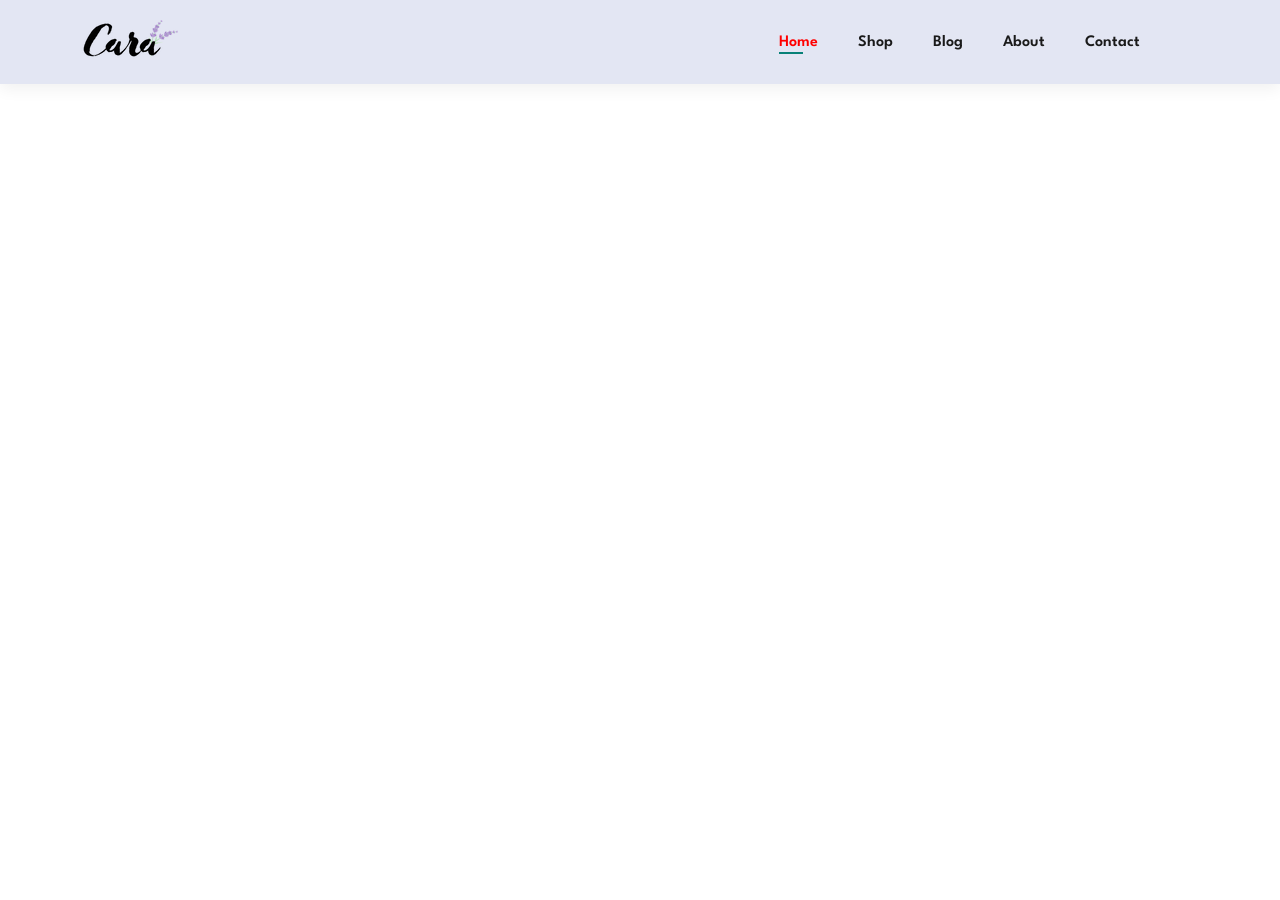
==== E-Commerce Website/index.html @ fae9886e "files organised properly" ====
<!DOCTYPE html>
<html lang="en">
<head>
    <meta charset="UTF-8">
    <meta name="viewport" content="width=device-width, initial-scale=1.0">
    <title>E-Commerse Website </title>
    <link rel="stylesheet" href="path/to/font-awesome/css/font-awesome.min.css">
    <link rel="stylesheet" href="style.css">
</head>
<body>
    <section id="header">
        <a href="#"><img src="img/logo.png" class="logo" alt=""></a>
        <div>
            <ul id="navbar">
                <li><a class="active" index.html">Home</a></li>
                <li><a href="shop.html">Shop</a></li>
                <li><a href="blog.html">Blog</a></li>
                <li><a href="about.html">About</a></li>
                <li><a href="contact.html">Contact</a></li>
                <li><a href="cart.html"><i class="fa-solid fa-bag-shopping"></i></a></li>

            </ul>
        </div>
    </section>

    <section></section>

    <script src="script.js"></script>
</body>
</html>
---- E-Commerce Website/style.css ----
@import url('https://fonts.googleapis.com/css2?family=Spartan:wght@100;200;300;400;500;600;700;800;900&display=swap');
*{
    margin: 0;
    padding: 0;
    box-sizing: border-box;
    font-family: 'Spartan', sans-serif;
}

h1{
    font-size: 50px;
    line-height: 64px;
    color: #222;
}

h2{
    font-size: 46px;
    line-height: 54px;
    color: #222;
}

h4{
    font-size: 20px;
    color: #222;
}

h6{
    font-size: 700px;
    line-height: 12px;
    color: #222;
}

p{
    font-size: 16px;
    color: #465b52;
    margin: 15px 0 20px 0;
}

.section-p1 {
    padding: 40px 80px;
}
.section-m1 {
    margin: 40px 0;
}

body{
    width: 100%;
}

#header{
    display: flex;
    align-items: center;
    justify-content: space-between;
    padding: 20px 80px;
    background-color: #e3e6f3;
    box-shadow: 0 5px 15px rgba(0, 0, 0, 0.06);
}
#navbar{
    display: flex;
    align-items: center;
    justify-content: center;
}
#navbar li{
    list-style: none;
    padding: 0 20px;
    position: relative;
}

#navbar li a{
    text-decoration: none;
    font-size: 16px;
    font-weight: 600;
    color: #1a1a1a;
    transition: 0.3 ease;
}
#navbar li a:hover,
#navbar li a.active {
    color: red;

}
#navbar li a.active::after,
#navbar li a:hover::after {
    content: "";
    width: 30%;
    height: 2px;
    background: #088178;
    position: absolute;
    bottom: -4px;
    left: 20px;
}
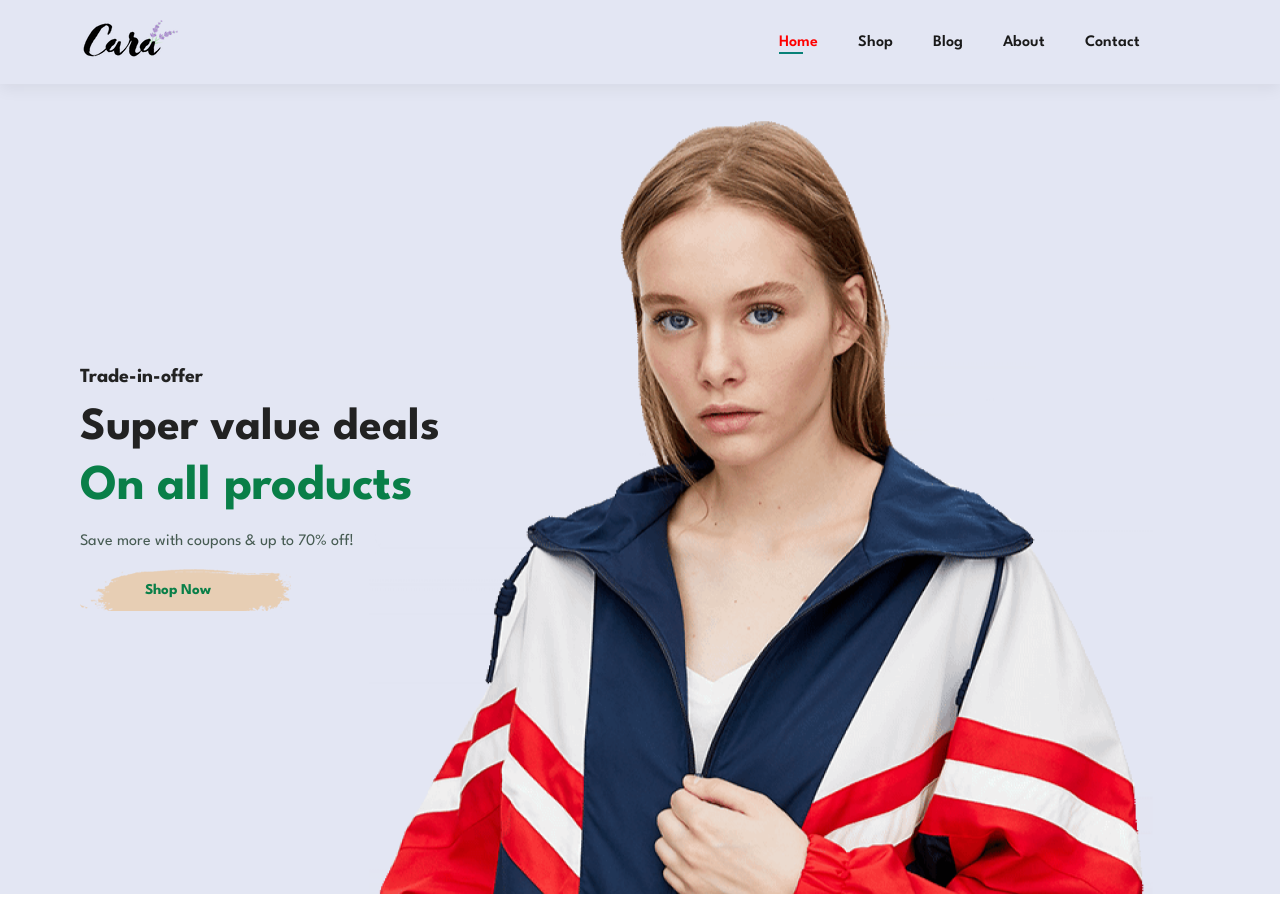
==== commit d9fe64f9: "Front page added" ====
--- a/E-Commerce Website/index.html
+++ b/E-Commerce Website/index.html
@@ -23,7 +23,13 @@
         </div>
     </section>
 
-    <section></section>
+    <section id="hero">
+        <h4>Trade-in-offer</h4>
+        <h2>Super value deals</h2>
+        <h1>On all products</h1>
+        <p>Save more with coupons & up to 70% off! </p>
+        <button>Shop Now</button>
+    </section>
 
     <script src="script.js"></script>
 </body>
--- a/E-Commerce Website/style.css
+++ b/E-Commerce Website/style.css
@@ -51,8 +51,12 @@
     align-items: center;
     justify-content: space-between;
     padding: 20px 80px;
-    background-color: #e3e6f3;
+    background: #e3e6f3;
     box-shadow: 0 5px 15px rgba(0, 0, 0, 0.06);
+    z-index: 999;
+    position: sticky;
+    top: 0;
+    left: 0;
 }
 #navbar{
     display: flex;
@@ -86,4 +90,34 @@
     position: absolute;
     bottom: -4px;
     left: 20px;
+}
+
+#hero{
+    background-image: url("img/hero4.png");
+    height: 90vh;
+    width: 100%;
+    background-position: top 25% right 0;
+    padding: 0 80px;
+    display: flex;
+    flex-direction: column;
+    align-items: flex-start;
+    justify-content: center;
+}
+
+#hero h4{
+    padding-bottom: 15px;
+}
+#hero h1{
+    color: rgb(9, 127, 72);
+}
+#hero button{
+    background-image: url(img/button.png);
+    background-color: transparent;
+    color: rgb(9, 127, 72);
+    border: 0;
+    padding: 14px 80px 14px 65px;
+    background-repeat: no-repeat;
+    cursor: pointer;
+    font-weight:700 ;
+    font-size: 15px;
 }
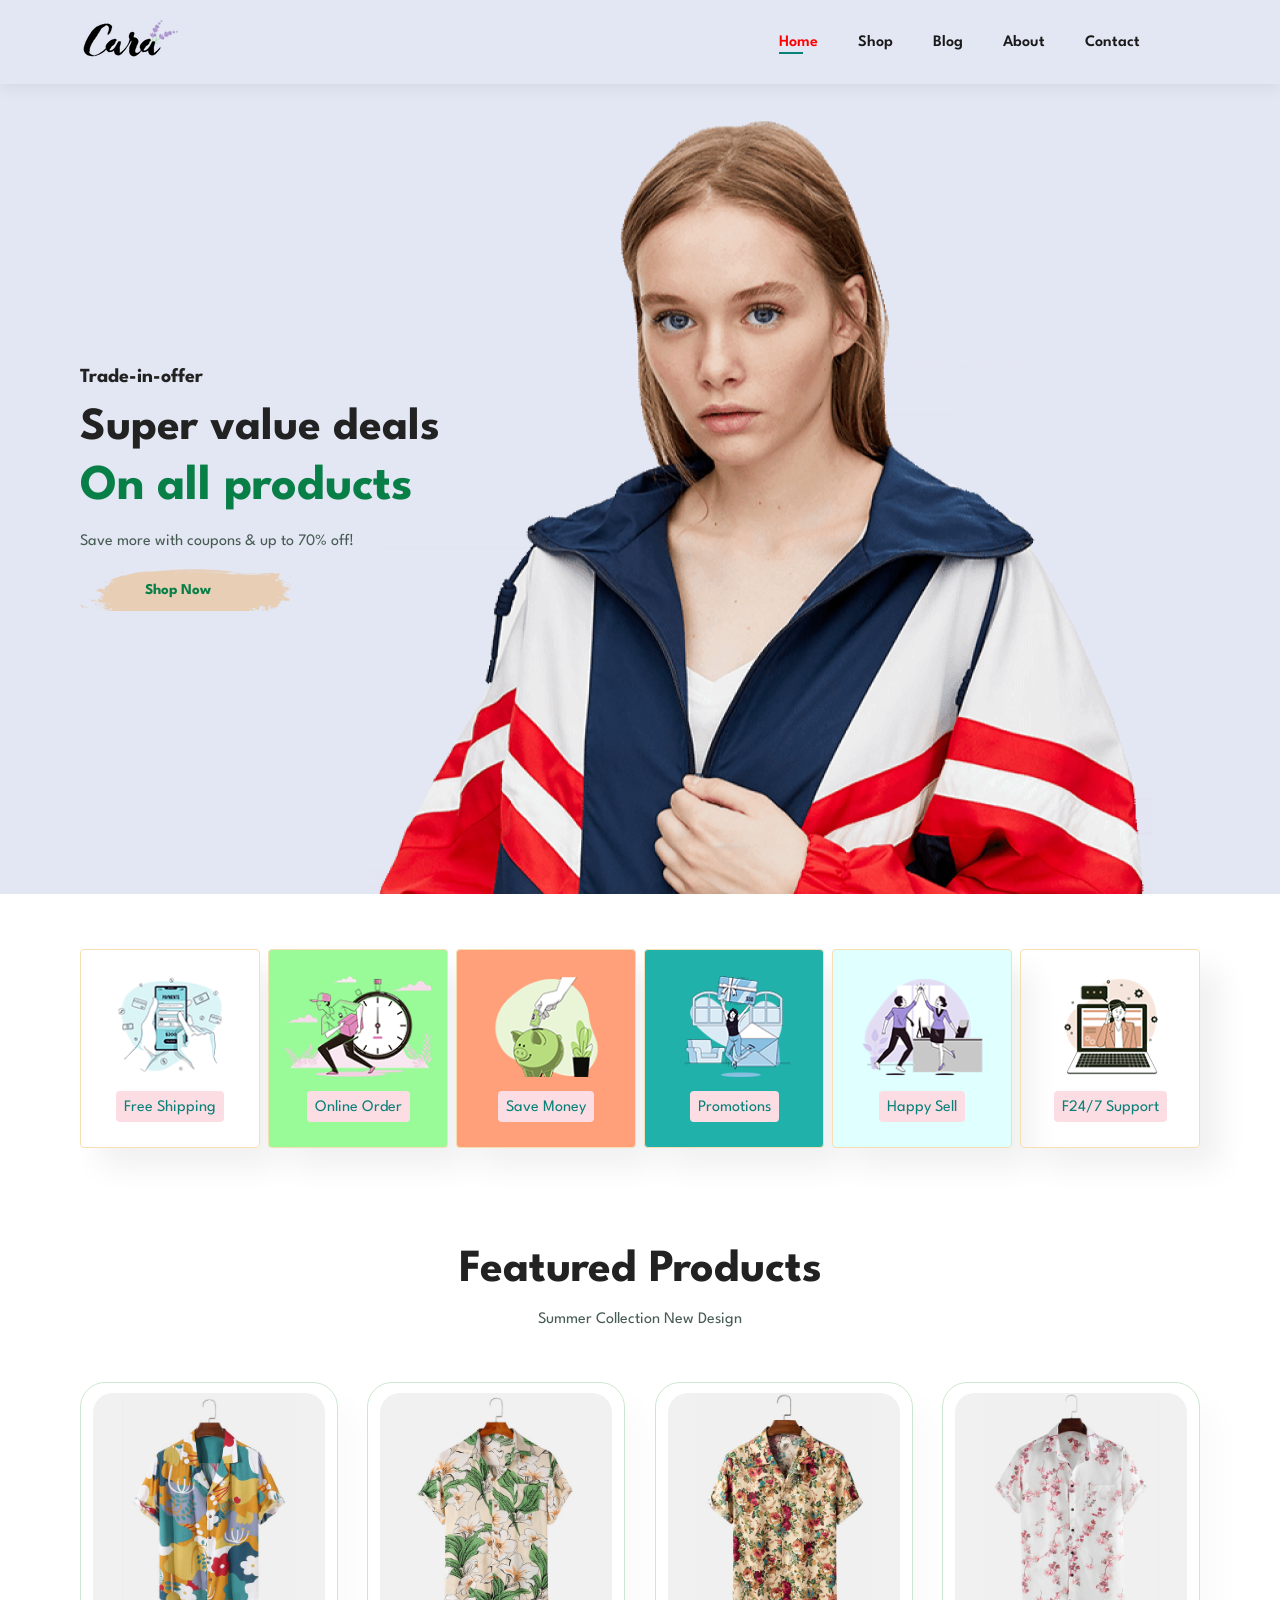
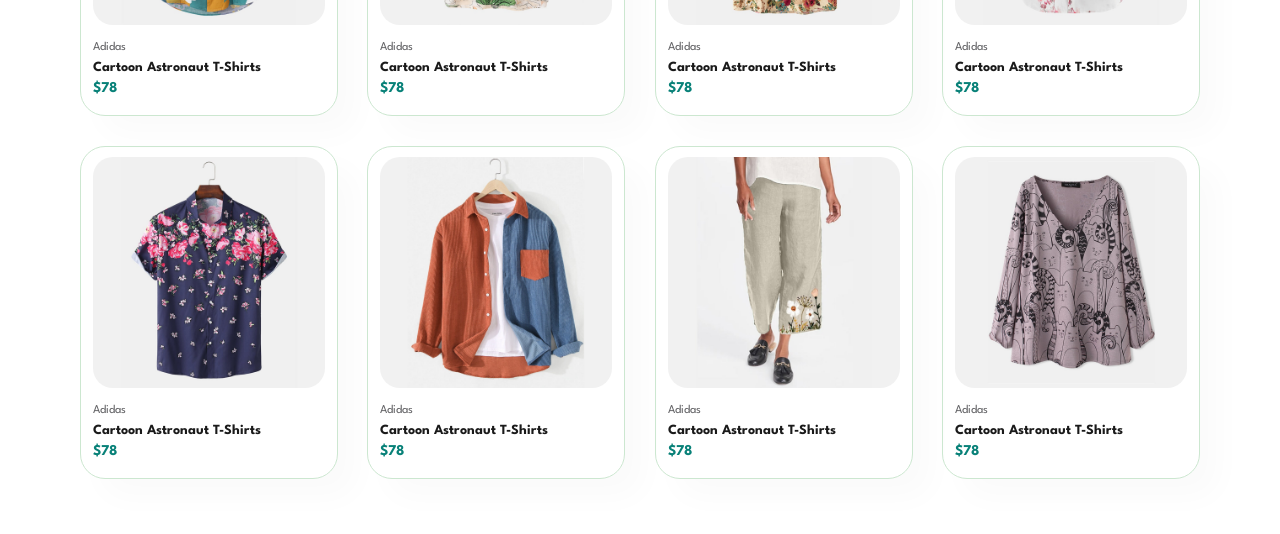
==== commit 0ac45219: "Feature and Product section added" ====
--- a/E-Commerce Website/index.html
+++ b/E-Commerce Website/index.html
@@ -31,6 +31,160 @@
         <button>Shop Now</button>
     </section>
 
+    <section id="feature" class="section-p1">
+        <div class="fe-box">
+            <img src="img/features/f1.png" alt=""><br>
+            <h7>Free Shipping</h7>
+        </div>
+         <div class="fe-box">
+            <img src="img/features/f2.png" alt=""><br>
+            <h7>Online Order</h7>
+        </div>
+         <div class="fe-box">
+            <img src="img/features/f3.png" alt=""><br>
+            <h7>Save Money</h7>
+        </div>
+         <div class="fe-box">
+            <img src="img/features/f4.png" alt=""><br>
+            <h7>Promotions</h7>
+        </div>
+         <div class="fe-box">
+            <img src="img/features/f5.png" alt=""><br>
+            <h7>Happy Sell</h7>
+        </div>
+         <div class="fe-box">
+            <img src="img/features/f6.png" alt=""><br>
+            <h7>F24/7 Support</h7>
+        </div>
+    </section>
+
+    <section id="product1" class="section-p1">
+        <h2>Featured Products</h2>
+        <p>Summer Collection New Design</p>
+        <div class="pro-container">
+            <div class="pro">
+                <img src="img/products/f1.jpg" alt="">
+                <div class="des">
+                    <span>Adidas</span>
+                    <h5>Cartoon Astronaut T-Shirts</h5>
+                    <div class="star">
+                        <i class="fas fa-star"></i>
+                        <i class="fas fa-star"></i>
+                        <i class="fas fa-star"></i>
+                        <i class="fas fa-star"></i>
+                    </div>
+                    <h4>$78</h4>
+                </div>
+                <a href="#"><i class="fal-fa-shopping-cart"></i></a>
+            </div>
+            <div class="pro">
+                <img src="img/products/f2.jpg" alt="">
+                <div class="des">
+                    <span>Adidas</span>
+                    <h5>Cartoon Astronaut T-Shirts</h5>
+                    <div class="star">
+                        <i class="fas fa-star"></i>
+                        <i class="fas fa-star"></i>
+                        <i class="fas fa-star"></i>
+                        <i class="fas fa-star"></i>
+                    </div>
+                    <h4>$78</h4>
+                </div>
+                <a href="#"><i class="fal-fa-shopping-cart"></i></a>
+            </div>
+            <div class="pro">
+                <img src="img/products/f3.jpg" alt="">
+                <div class="des">
+                    <span>Adidas</span>
+                    <h5>Cartoon Astronaut T-Shirts</h5>
+                    <div class="star">
+                        <i class="fas fa-star"></i>
+                        <i class="fas fa-star"></i>
+                        <i class="fas fa-star"></i>
+                        <i class="fas fa-star"></i>
+                    </div>
+                    <h4>$78</h4>
+                </div>
+                <a href="#"><i class="fal-fa-shopping-cart"></i></a>
+            </div>
+            <div class="pro">
+                <img src="img/products/f4.jpg" alt="">
+                <div class="des">
+                    <span>Adidas</span>
+                    <h5>Cartoon Astronaut T-Shirts</h5>
+                    <div class="star">
+                        <i class="fas fa-star"></i>
+                        <i class="fas fa-star"></i>
+                        <i class="fas fa-star"></i>
+                        <i class="fas fa-star"></i>
+                    </div>
+                    <h4>$78</h4>
+                </div>
+                <a href="#"><i class="fal-fa-shopping-cart"></i></a>
+            </div>
+            <div class="pro">
+                <img src="img/products/f5.jpg" alt="">
+                <div class="des">
+                    <span>Adidas</span>
+                    <h5>Cartoon Astronaut T-Shirts</h5>
+                    <div class="star">
+                        <i class="fas fa-star"></i>
+                        <i class="fas fa-star"></i>
+                        <i class="fas fa-star"></i>
+                        <i class="fas fa-star"></i>
+                    </div>
+                    <h4>$78</h4>
+                </div>
+                <a href="#"><i class="fal-fa-shopping-cart"></i></a>
+            </div>
+            <div class="pro">
+                <img src="img/products/f6.jpg" alt="">
+                <div class="des">
+                    <span>Adidas</span>
+                    <h5>Cartoon Astronaut T-Shirts</h5>
+                    <div class="star">
+                        <i class="fas fa-star"></i>
+                        <i class="fas fa-star"></i>
+                        <i class="fas fa-star"></i>
+                        <i class="fas fa-star"></i>
+                    </div>
+                    <h4>$78</h4>
+                </div>
+                <a href="#"><i class="fal-fa-shopping-cart"></i></a>
+            </div>
+            <div class="pro">
+                <img src="img/products/f7.jpg" alt="">
+                <div class="des">
+                    <span>Adidas</span>
+                    <h5>Cartoon Astronaut T-Shirts</h5>
+                    <div class="star">
+                        <i class="fas fa-star"></i>
+                        <i class="fas fa-star"></i>
+                        <i class="fas fa-star"></i>
+                        <i class="fas fa-star"></i>
+                    </div>
+                    <h4>$78</h4>
+                </div>
+                <a href="#"><i class="fal-fa-shopping-cart"></i></a>
+            </div>
+            <div class="pro">
+                <img src="img/products/f8.jpg" alt="">
+                <div class="des">
+                    <span>Adidas</span>
+                    <h5>Cartoon Astronaut T-Shirts</h5>
+                    <div class="star">
+                        <i class="fas fa-star"></i>
+                        <i class="fas fa-star"></i>
+                        <i class="fas fa-star"></i>
+                        <i class="fas fa-star"></i>
+                    </div>
+                    <h4>$78</h4>
+                </div>
+                <a href="#"><i class="fal-fa-shopping-cart"></i></a>
+            </div>
+        </div>
+    </section>
+
     <script src="script.js"></script>
 </body>
 </html>
--- a/E-Commerce Website/style.css
+++ b/E-Commerce Website/style.css
@@ -120,4 +120,134 @@
     cursor: pointer;
     font-weight:700 ;
     font-size: 15px;
+}
+
+#feature{
+    display: flex;
+    align-items: center;
+    justify-content: space-between;
+    flex-wrap: wrap;
+}
+
+#feature .fe-box{
+    width: 180px;
+    text-align: center;
+    padding: 25px 15px;
+    box-shadow: 20px 20px 30px rgba(0, 0, 0, 0.06);
+    border: 1px solid wheat;
+    border-radius: 4px;
+    margin: 15px 0;
+}
+#feature .fe-box:hover{
+    box-shadow: 5px 5px 10px lightblue;
+}
+
+#feature .fe-box img{
+    width:100%;
+    margin-bottom: 10px;
+}
+
+#feature .fe-box h7{
+    display: inline-block;
+    padding: 9px 8px 6px 8px;
+    line-height: 1;
+    border-radius: 4px;
+    color: #088178;
+    background-color: #fddde4;
+}
+
+#feature .fe-box:nth-child(2){
+    background-color: palegreen;
+}
+
+#feature .fe-box:nth-child(3){
+    background-color: lightsalmon;
+}
+
+#feature .fe-box:nth-child(4){
+    background-color: lightseagreen;
+}
+
+#feature .fe-box:nth-child(5){
+    background-color: lightcyan;
+}
+
+#feature .fe-box:nth-child(6){
+    background-color: lite;
+}
+
+#product1{
+    text-align: center;
+}
+
+#product1 .pro-container{
+    display: flex;
+    justify-content: space-between;
+    padding-top: 20px;
+    flex-wrap: wrap;
+}
+
+#product1 .pro{
+    width:23%;
+    min-width: 250px;
+    padding: 10px 12px;
+    border: 1px solid #cce7d0;
+    border-radius: 25px;
+    cursor: pointer;
+    box-shadow: 20px 20px 30px rgba(0, 0, 0, 0.02);
+    margin: 15px 0;
+    transition: 0.2s ease;
+    position: relative;
+}
+
+#product1 .pro:hover{
+    box-shadow: 20px 20px 30px rgba(0, 0, 0, 0.06);;
+}
+
+#product1 .pro img{
+    width: 100%;
+    border-radius: 20px;
+
+}
+
+#product1 .pro .des{
+    text-align: start;
+    padding: 10px 0;
+}
+
+#product1 .pro .des span{
+    color: #606063;
+    font-size: 12px;
+}
+
+#product1 .pro .des h5{
+    padding-top: 7px;
+    color: #1a1a1a;
+    font-size: 14px;
+}
+
+#product1 .pro .des i{
+    font-size: 12px;
+    color: rgb(243,181,25);
+}
+
+#product1 .pro .des h4{
+    padding-top: 7px;
+    font-size: 15px;
+    font-weight: 700;
+    color: #088178;
+}
+
+#product1 .pro .cart{
+    width: 40px;
+    height: 40px;
+    line-height: 40px;
+    border-radius: 50px;
+    background-color: #e8f6ea;
+    font-weight: 500;
+    color: #088178;
+    border: 1px solid #cce7d0;
+    position: absolute;
+    bottom: 20px;
+    right: 10px;
 }
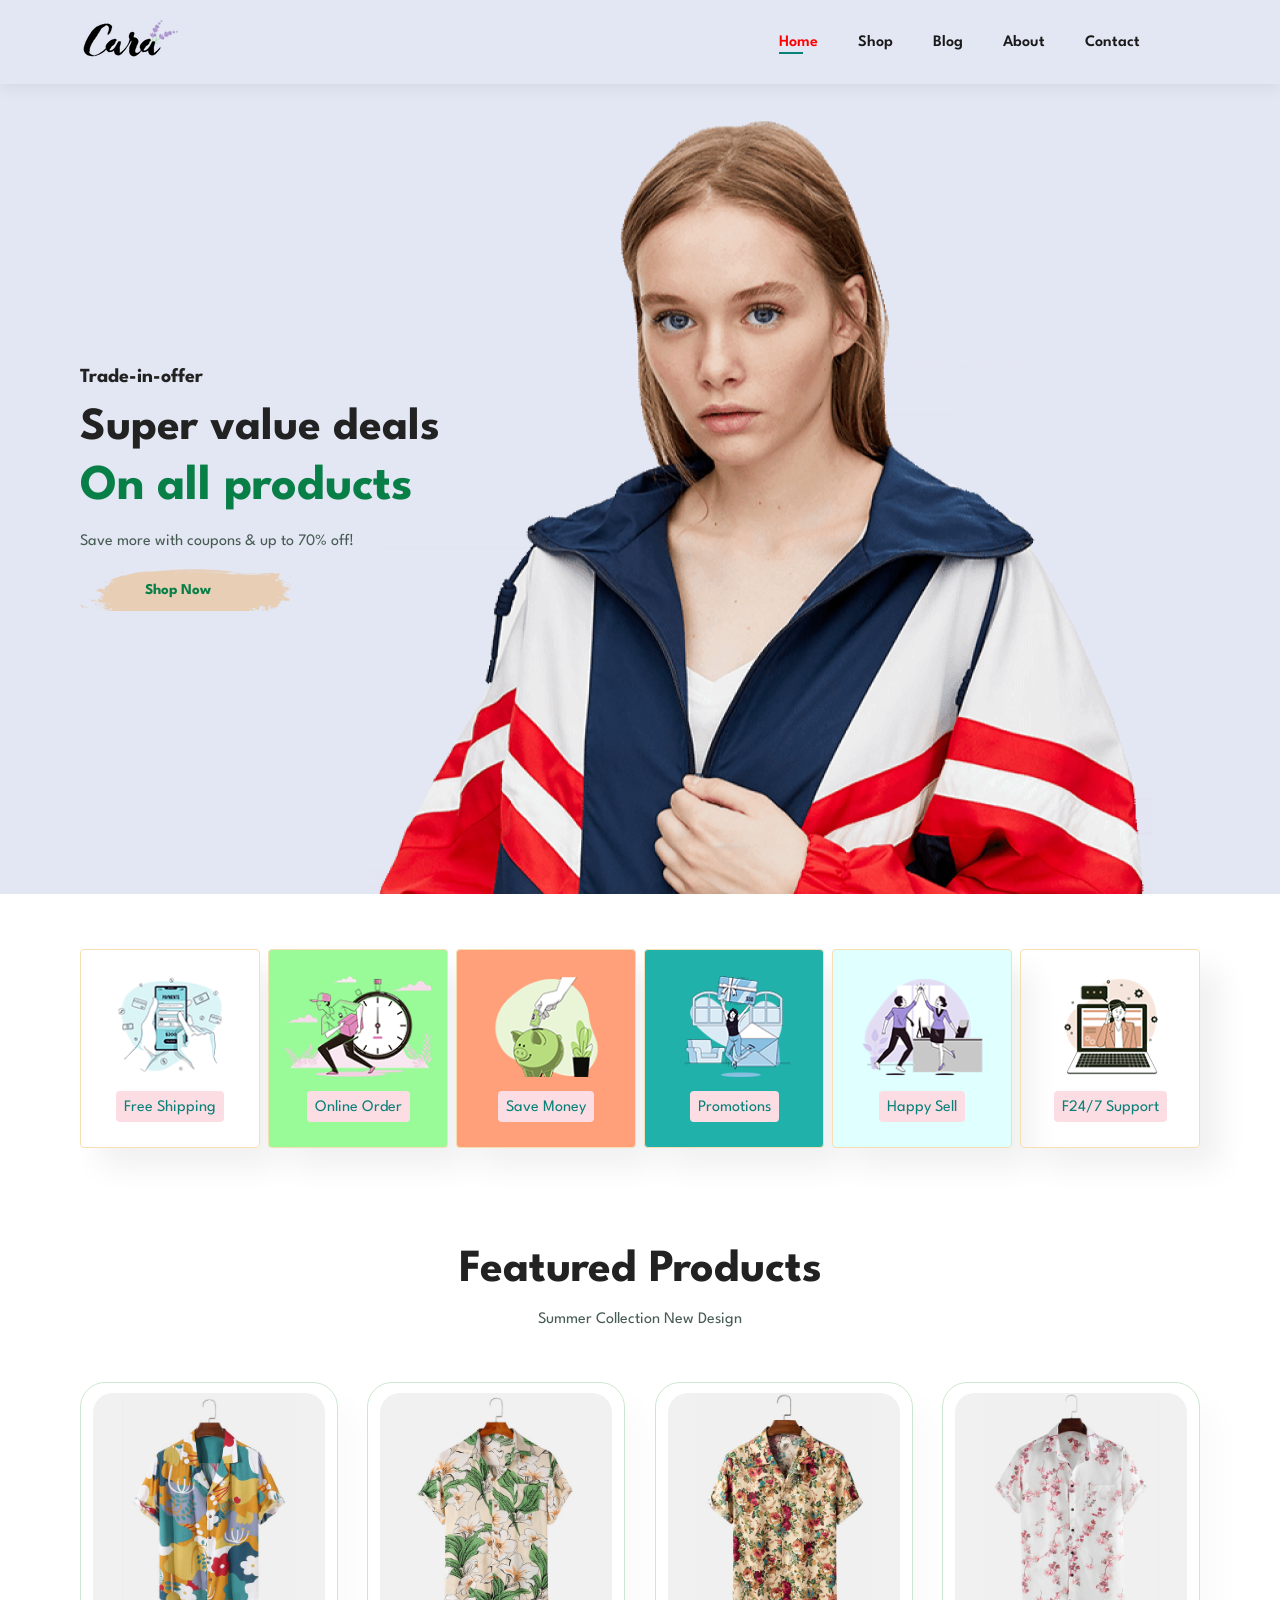
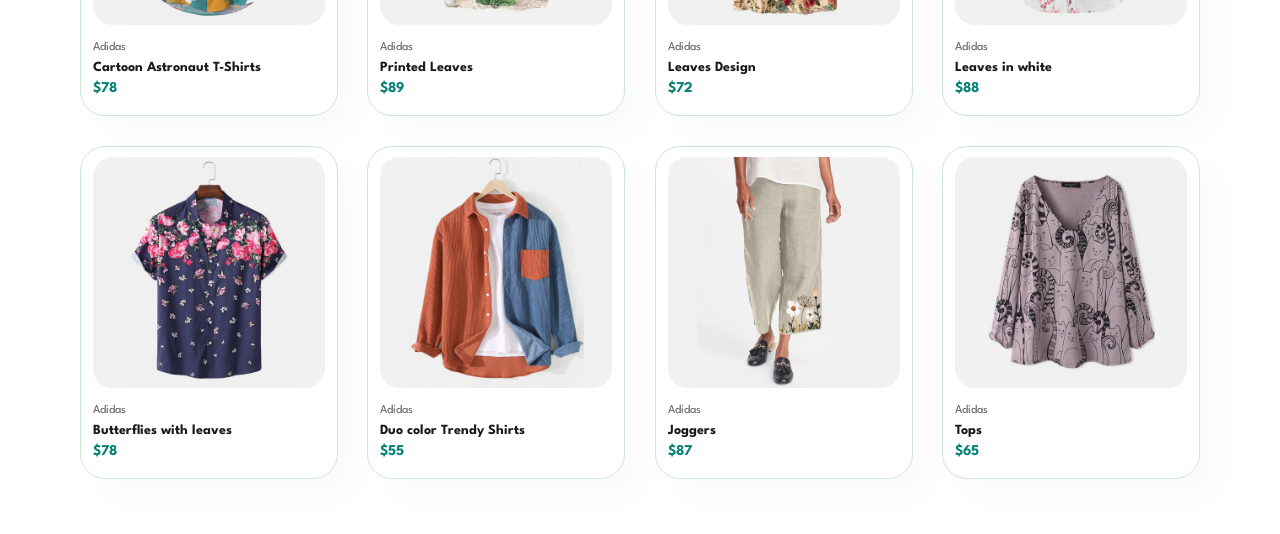
==== commit 48dd2034: "Just update the prices" ====
--- a/E-Commerce Website/index.html
+++ b/E-Commerce Website/index.html
@@ -81,14 +81,14 @@
                 <img src="img/products/f2.jpg" alt="">
                 <div class="des">
                     <span>Adidas</span>
-                    <h5>Cartoon Astronaut T-Shirts</h5>
+                    <h5>Printed Leaves</h5>
                     <div class="star">
                         <i class="fas fa-star"></i>
                         <i class="fas fa-star"></i>
                         <i class="fas fa-star"></i>
                         <i class="fas fa-star"></i>
                     </div>
-                    <h4>$78</h4>
+                    <h4>$89</h4>
                 </div>
                 <a href="#"><i class="fal-fa-shopping-cart"></i></a>
             </div>
@@ -96,14 +96,14 @@
                 <img src="img/products/f3.jpg" alt="">
                 <div class="des">
                     <span>Adidas</span>
-                    <h5>Cartoon Astronaut T-Shirts</h5>
+                    <h5>Leaves Design</h5>
                     <div class="star">
                         <i class="fas fa-star"></i>
                         <i class="fas fa-star"></i>
                         <i class="fas fa-star"></i>
                         <i class="fas fa-star"></i>
                     </div>
-                    <h4>$78</h4>
+                    <h4>$72</h4>
                 </div>
                 <a href="#"><i class="fal-fa-shopping-cart"></i></a>
             </div>
@@ -111,14 +111,14 @@
                 <img src="img/products/f4.jpg" alt="">
                 <div class="des">
                     <span>Adidas</span>
-                    <h5>Cartoon Astronaut T-Shirts</h5>
+                    <h5>Leaves in white</h5>
                     <div class="star">
                         <i class="fas fa-star"></i>
                         <i class="fas fa-star"></i>
                         <i class="fas fa-star"></i>
                         <i class="fas fa-star"></i>
                     </div>
-                    <h4>$78</h4>
+                    <h4>$88</h4>
                 </div>
                 <a href="#"><i class="fal-fa-shopping-cart"></i></a>
             </div>
@@ -126,7 +126,7 @@
                 <img src="img/products/f5.jpg" alt="">
                 <div class="des">
                     <span>Adidas</span>
-                    <h5>Cartoon Astronaut T-Shirts</h5>
+                    <h5>Butterflies with leaves</h5>
                     <div class="star">
                         <i class="fas fa-star"></i>
                         <i class="fas fa-star"></i>
@@ -141,14 +141,14 @@
                 <img src="img/products/f6.jpg" alt="">
                 <div class="des">
                     <span>Adidas</span>
-                    <h5>Cartoon Astronaut T-Shirts</h5>
+                    <h5>Duo color Trendy Shirts</h5>
                     <div class="star">
                         <i class="fas fa-star"></i>
                         <i class="fas fa-star"></i>
                         <i class="fas fa-star"></i>
                         <i class="fas fa-star"></i>
                     </div>
-                    <h4>$78</h4>
+                    <h4>$55</h4>
                 </div>
                 <a href="#"><i class="fal-fa-shopping-cart"></i></a>
             </div>
@@ -156,14 +156,14 @@
                 <img src="img/products/f7.jpg" alt="">
                 <div class="des">
                     <span>Adidas</span>
-                    <h5>Cartoon Astronaut T-Shirts</h5>
+                    <h5>Joggers</h5>
                     <div class="star">
                         <i class="fas fa-star"></i>
                         <i class="fas fa-star"></i>
                         <i class="fas fa-star"></i>
                         <i class="fas fa-star"></i>
                     </div>
-                    <h4>$78</h4>
+                    <h4>$87</h4>
                 </div>
                 <a href="#"><i class="fal-fa-shopping-cart"></i></a>
             </div>
@@ -171,14 +171,14 @@
                 <img src="img/products/f8.jpg" alt="">
                 <div class="des">
                     <span>Adidas</span>
-                    <h5>Cartoon Astronaut T-Shirts</h5>
+                    <h5>Tops</h5>
                     <div class="star">
                         <i class="fas fa-star"></i>
                         <i class="fas fa-star"></i>
                         <i class="fas fa-star"></i>
                         <i class="fas fa-star"></i>
                     </div>
-                    <h4>$78</h4>
+                    <h4>$65</h4>
                 </div>
                 <a href="#"><i class="fal-fa-shopping-cart"></i></a>
             </div>
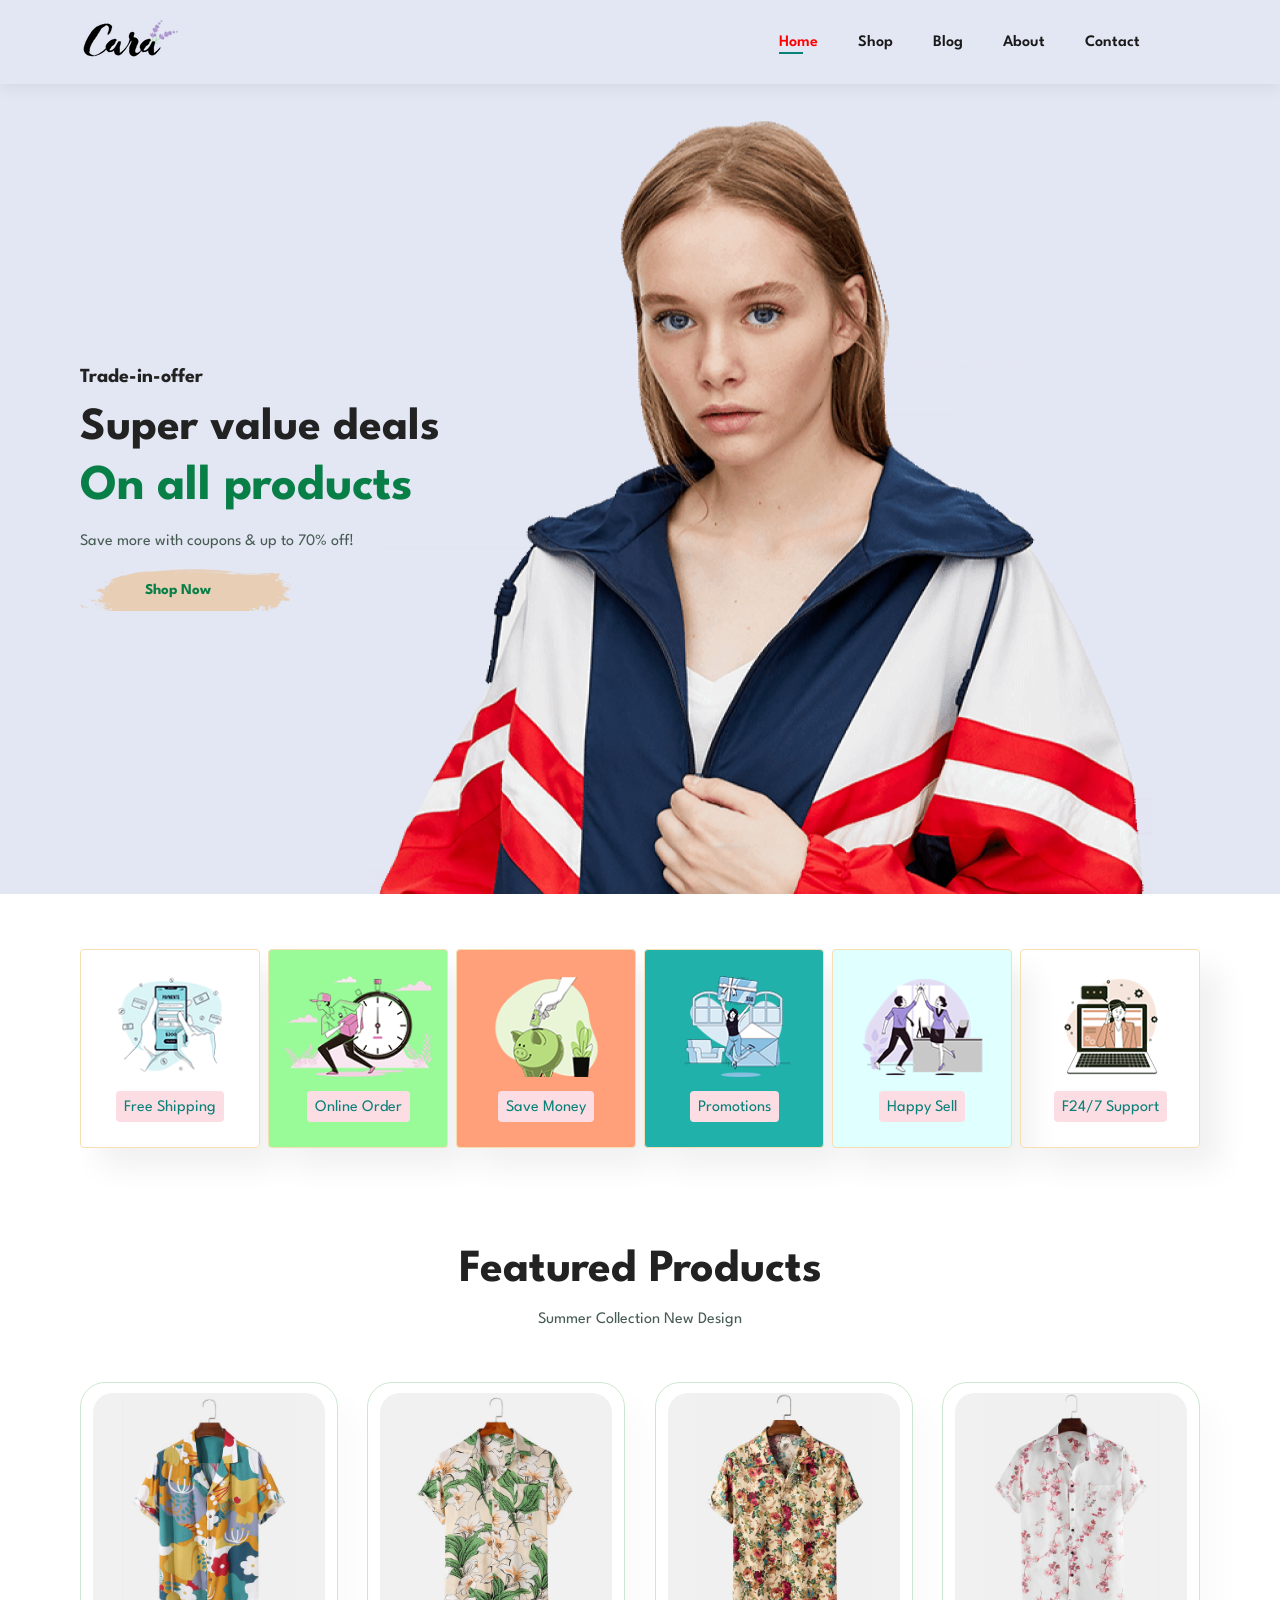
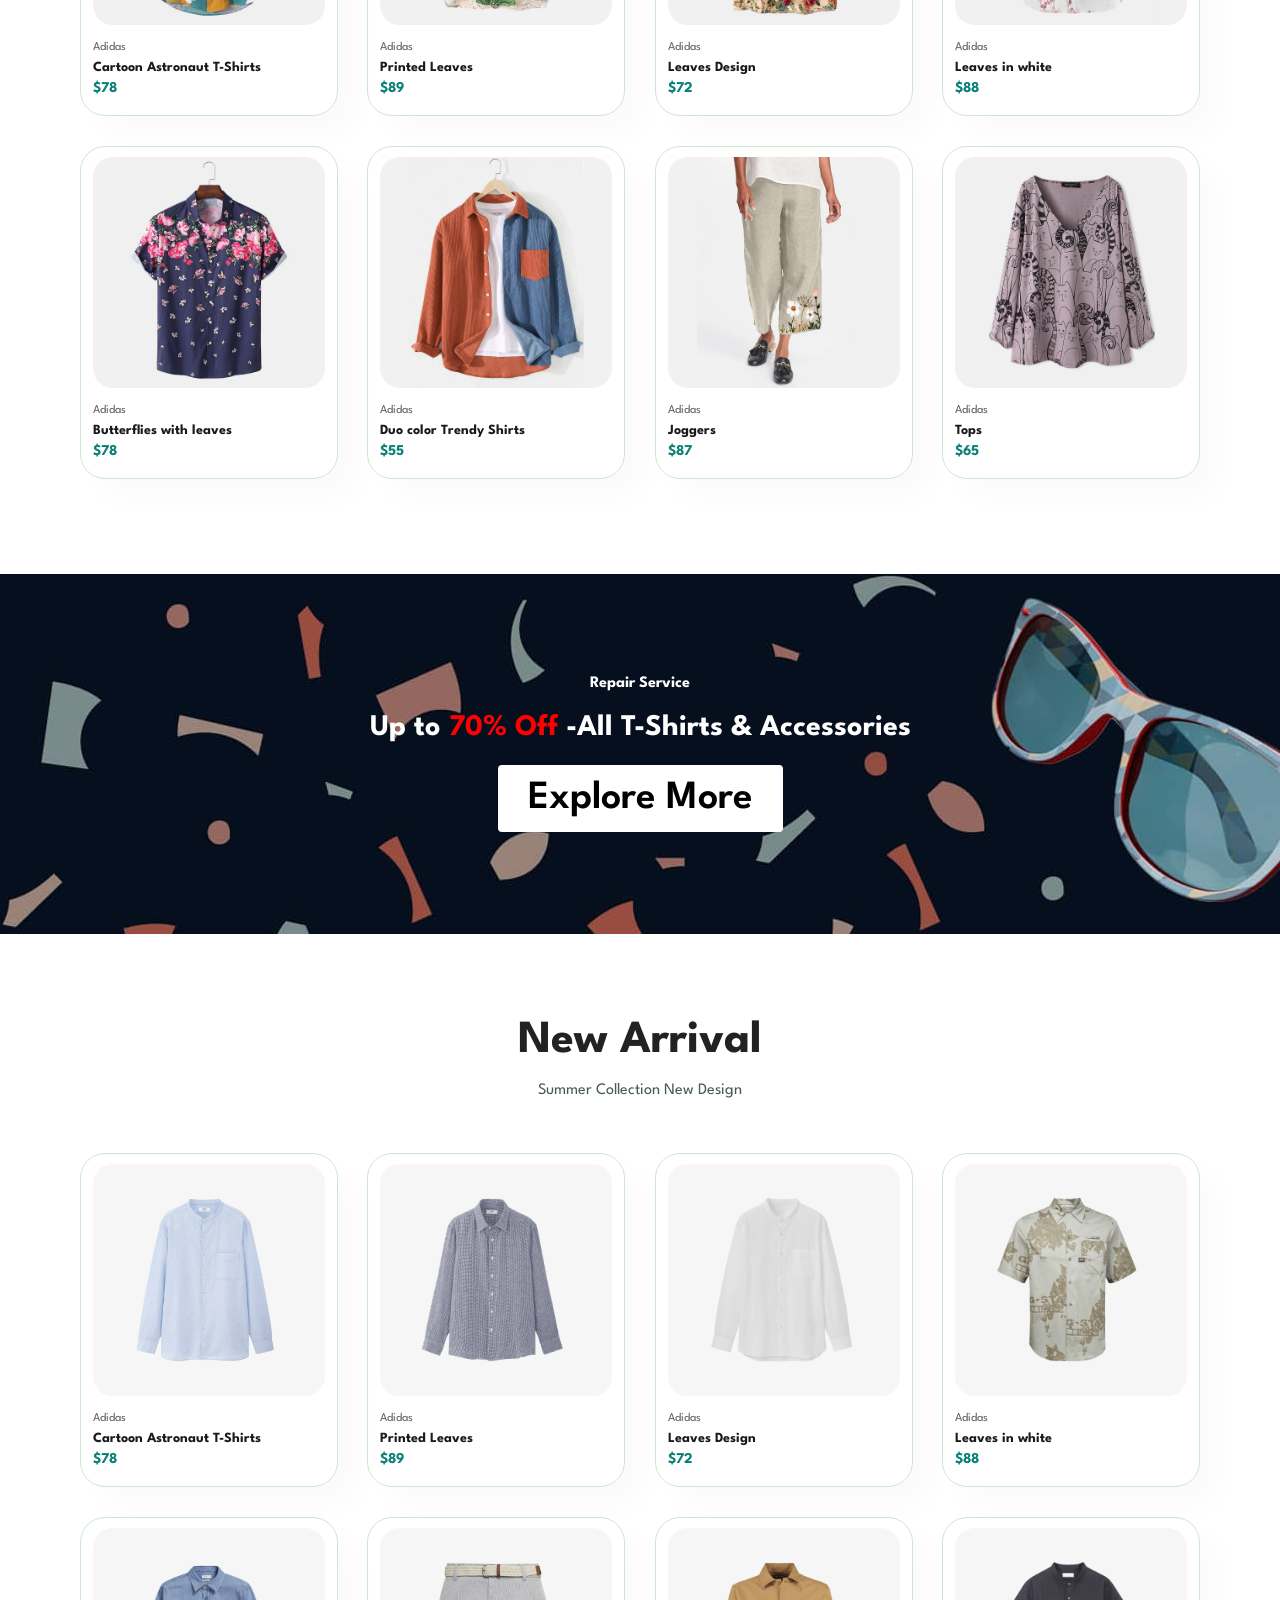
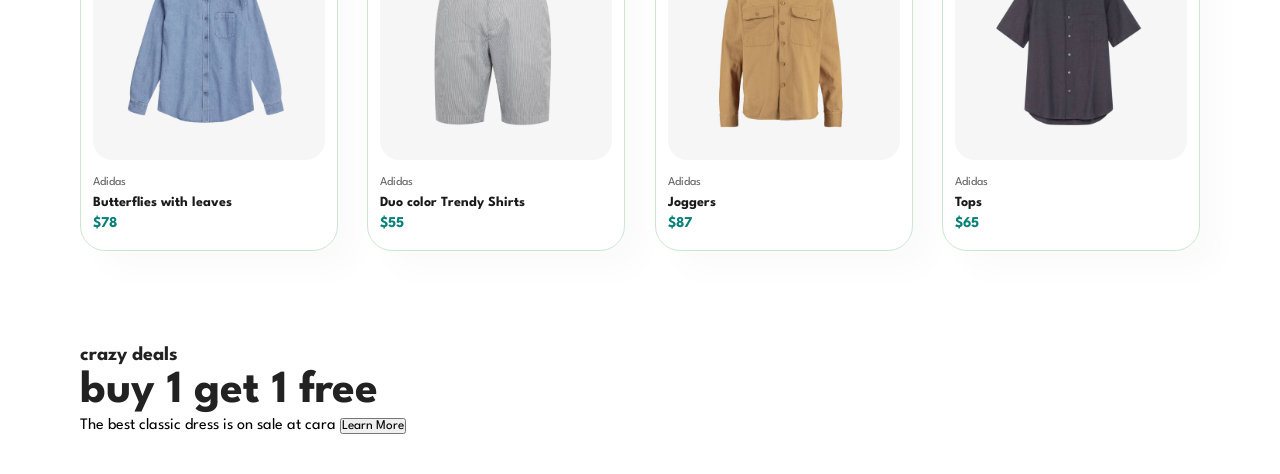
==== commit 3833af80: "banner added" ====
--- a/E-Commerce Website/index.html
+++ b/E-Commerce Website/index.html
@@ -185,6 +185,148 @@
         </div>
     </section>
 
+    <section id="banner" class="section-m1">
+        <h4>Repair Service</h4>
+        <h2>Up to <span>70% Off</span> -All T-Shirts & Accessories</h2>
+        <button class="normal">Explore More</button>
+    </section>
+
+    <section id="product1" class="section-p1">
+        <h2>New Arrival</h2>
+        <p>Summer Collection New Design</p>
+        <div class="pro-container">
+            <div class="pro">
+                <img src="img/products/n1.jpg" alt="">
+                <div class="des">
+                    <span>Adidas</span>
+                    <h5>Cartoon Astronaut T-Shirts</h5>
+                    <div class="star">
+                        <i class="fas fa-star"></i>
+                        <i class="fas fa-star"></i>
+                        <i class="fas fa-star"></i>
+                        <i class="fas fa-star"></i>
+                    </div>
+                    <h4>$78</h4>
+                </div>
+                <a href="#"><i class="fal-fa-shopping-cart"></i></a>
+            </div>
+            <div class="pro">
+                <img src="img/products/n2.jpg" alt="">
+                <div class="des">
+                    <span>Adidas</span>
+                    <h5>Printed Leaves</h5>
+                    <div class="star">
+                        <i class="fas fa-star"></i>
+                        <i class="fas fa-star"></i>
+                        <i class="fas fa-star"></i>
+                        <i class="fas fa-star"></i>
+                    </div>
+                    <h4>$89</h4>
+                </div>
+                <a href="#"><i class="fal-fa-shopping-cart"></i></a>
+            </div>
+            <div class="pro">
+                <img src="img/products/n3.jpg" alt="">
+                <div class="des">
+                    <span>Adidas</span>
+                    <h5>Leaves Design</h5>
+                    <div class="star">
+                        <i class="fas fa-star"></i>
+                        <i class="fas fa-star"></i>
+                        <i class="fas fa-star"></i>
+                        <i class="fas fa-star"></i>
+                    </div>
+                    <h4>$72</h4>
+                </div>
+                <a href="#"><i class="fal-fa-shopping-cart"></i></a>
+            </div>
+            <div class="pro">
+                <img src="img/products/n4.jpg" alt="">
+                <div class="des">
+                    <span>Adidas</span>
+                    <h5>Leaves in white</h5>
+                    <div class="star">
+                        <i class="fas fa-star"></i>
+                        <i class="fas fa-star"></i>
+                        <i class="fas fa-star"></i>
+                        <i class="fas fa-star"></i>
+                    </div>
+                    <h4>$88</h4>
+                </div>
+                <a href="#"><i class="fal-fa-shopping-cart"></i></a>
+            </div>
+            <div class="pro">
+                <img src="img/products/n5.jpg" alt="">
+                <div class="des">
+                    <span>Adidas</span>
+                    <h5>Butterflies with leaves</h5>
+                    <div class="star">
+                        <i class="fas fa-star"></i>
+                        <i class="fas fa-star"></i>
+                        <i class="fas fa-star"></i>
+                        <i class="fas fa-star"></i>
+                    </div>
+                    <h4>$78</h4>
+                </div>
+                <a href="#"><i class="fal-fa-shopping-cart"></i></a>
+            </div>
+            <div class="pro">
+                <img src="img/products/n6.jpg" alt="">
+                <div class="des">
+                    <span>Adidas</span>
+                    <h5>Duo color Trendy Shirts</h5>
+                    <div class="star">
+                        <i class="fas fa-star"></i>
+                        <i class="fas fa-star"></i>
+                        <i class="fas fa-star"></i>
+                        <i class="fas fa-star"></i>
+                    </div>
+                    <h4>$55</h4>
+                </div>
+                <a href="#"><i class="fal-fa-shopping-cart"></i></a>
+            </div>
+            <div class="pro">
+                <img src="img/products/n7.jpg" alt="">
+                <div class="des">
+                    <span>Adidas</span>
+                    <h5>Joggers</h5>
+                    <div class="star">
+                        <i class="fas fa-star"></i>
+                        <i class="fas fa-star"></i>
+                        <i class="fas fa-star"></i>
+                        <i class="fas fa-star"></i>
+                    </div>
+                    <h4>$87</h4>
+                </div>
+                <a href="#"><i class="fal-fa-shopping-cart"></i></a>
+            </div>
+            <div class="pro">
+                <img src="img/products/n8.jpg" alt="">
+                <div class="des">
+                    <span>Adidas</span>
+                    <h5>Tops</h5>
+                    <div class="star">
+                        <i class="fas fa-star"></i>
+                        <i class="fas fa-star"></i>
+                        <i class="fas fa-star"></i>
+                        <i class="fas fa-star"></i>
+                    </div>
+                    <h4>$65</h4>
+                </div>
+                <a href="#"><i class="fal-fa-shopping-cart"></i></a>
+            </div>
+        </div>
+    </section>
+
+    <section id="sm-banner" class="section-p1">
+        <div class="banner-box">
+            <h4>crazy deals</h4>
+            <h2>buy 1 get 1 free</h2>
+            <span>The best classic dress is on sale at cara</span>
+            <button>Learn More</button>
+        </div>
+    </section>
+
     <script src="script.js"></script>
 </body>
 </html>
--- a/E-Commerce Website/style.css
+++ b/E-Commerce Website/style.css
@@ -40,6 +40,19 @@
 }
 .section-m1 {
     margin: 40px 0;
+}
+
+button.normal{
+    font-size: 40px;
+    font-weight: 600;
+    padding: 15px 30px;
+    color: black;
+    background-color: #fff;
+    border-radius: 4px;
+    cursor: pointer;
+    border: none;
+    outline: none;
+    transition: 0.2s ease;
 }
 
 body{
@@ -250,4 +263,52 @@
     position: absolute;
     bottom: 20px;
     right: 10px;
-}+}
+
+#banner{
+    display: flex;
+    flex-direction: column;
+    justify-content: center;
+    align-items: center;
+    text-align: center;
+    background-image: url(img/banner/b2.jpg);
+    width: 100%;
+    height: 40vh;
+    background-size: cover;
+    background-position: center;
+}
+
+#banner h4{
+    color: #fff;
+    font-size: 16px;
+}
+
+#banner h2{
+    color: #fff;
+    font-size: 30px;
+    padding: 10px 0;
+}
+
+#banner h2 span{
+    color: red;
+    
+}
+
+#banner button:hover{
+    background: #088178;
+    color:white;
+
+}
+
+/* sm-banner .banner-box{
+    display: flex;
+    flex-direction: column;
+    justify-content: center;
+    align-items: center;
+    text-align: center;
+    background-image: url(img/banner/b17.jpg);
+    min-width: 580px;
+    height: 50vh;
+    background-size: cover;
+    background-position: center;
+} */
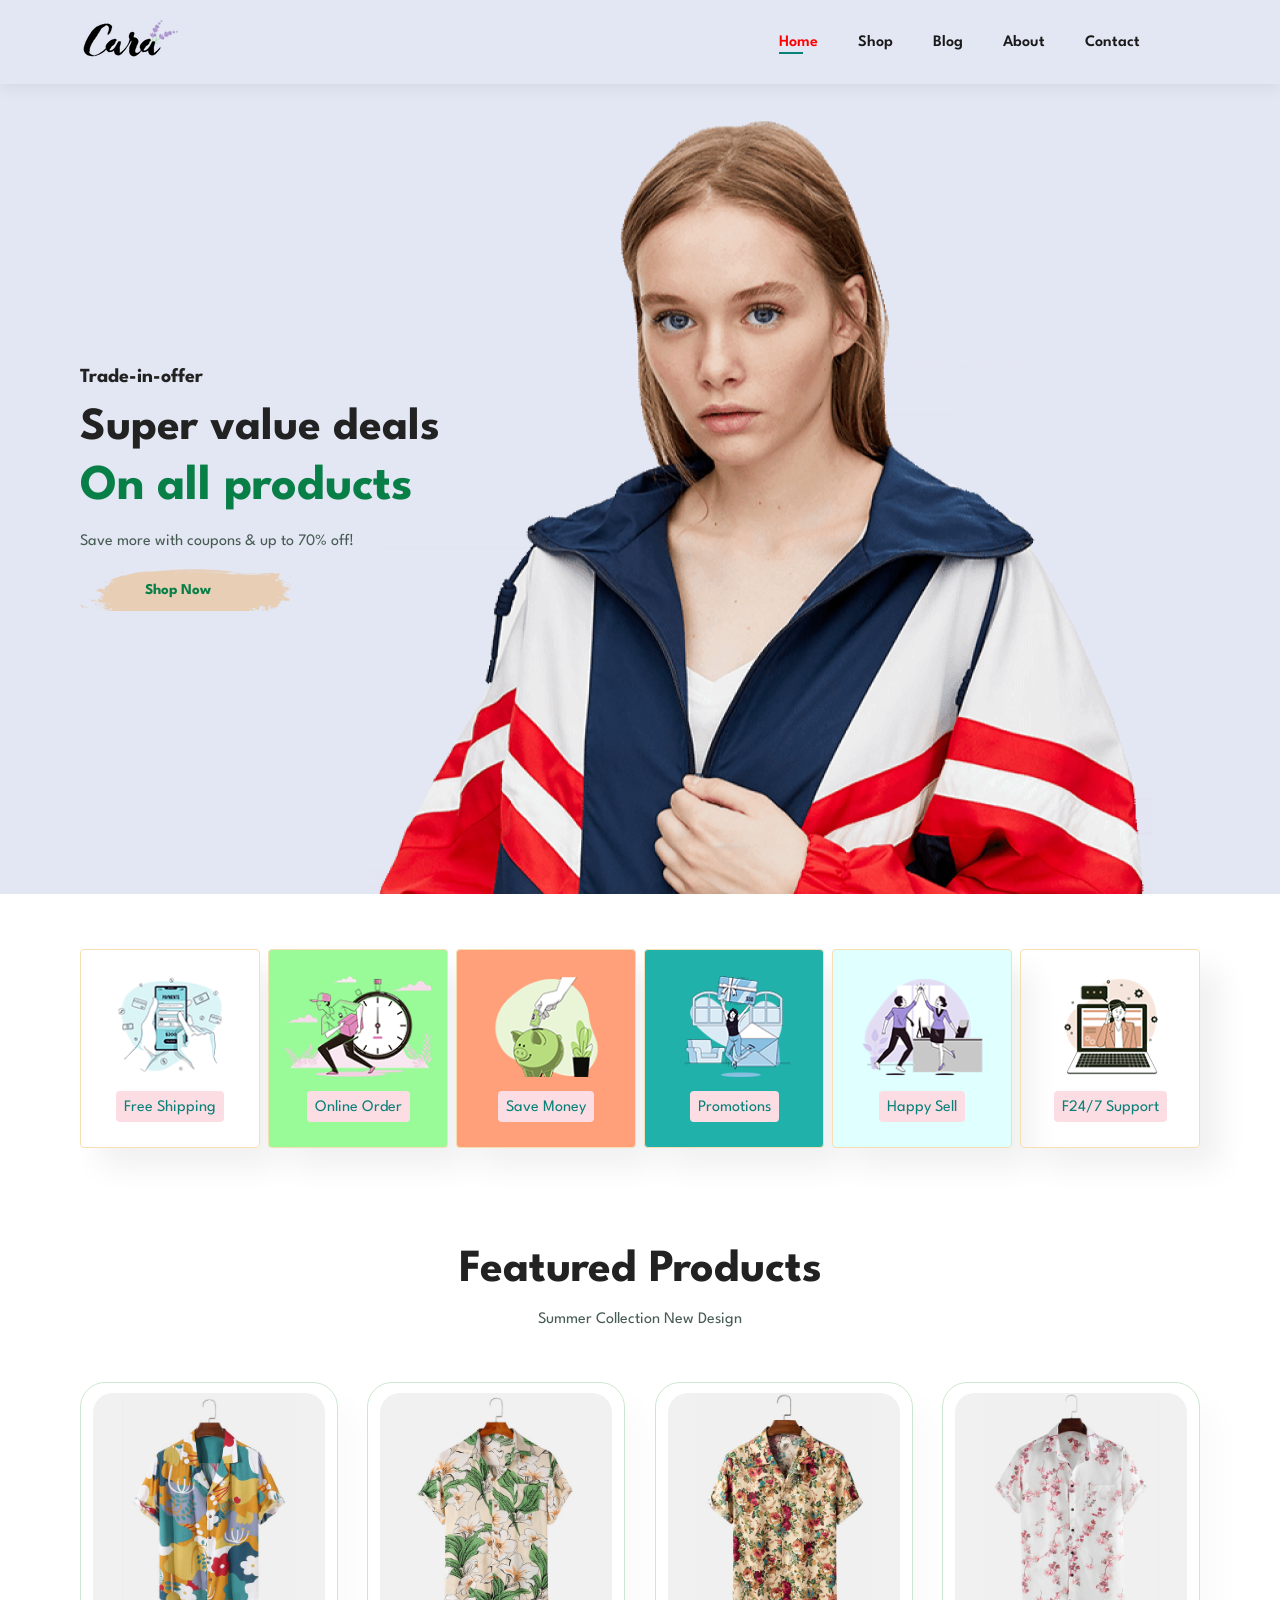
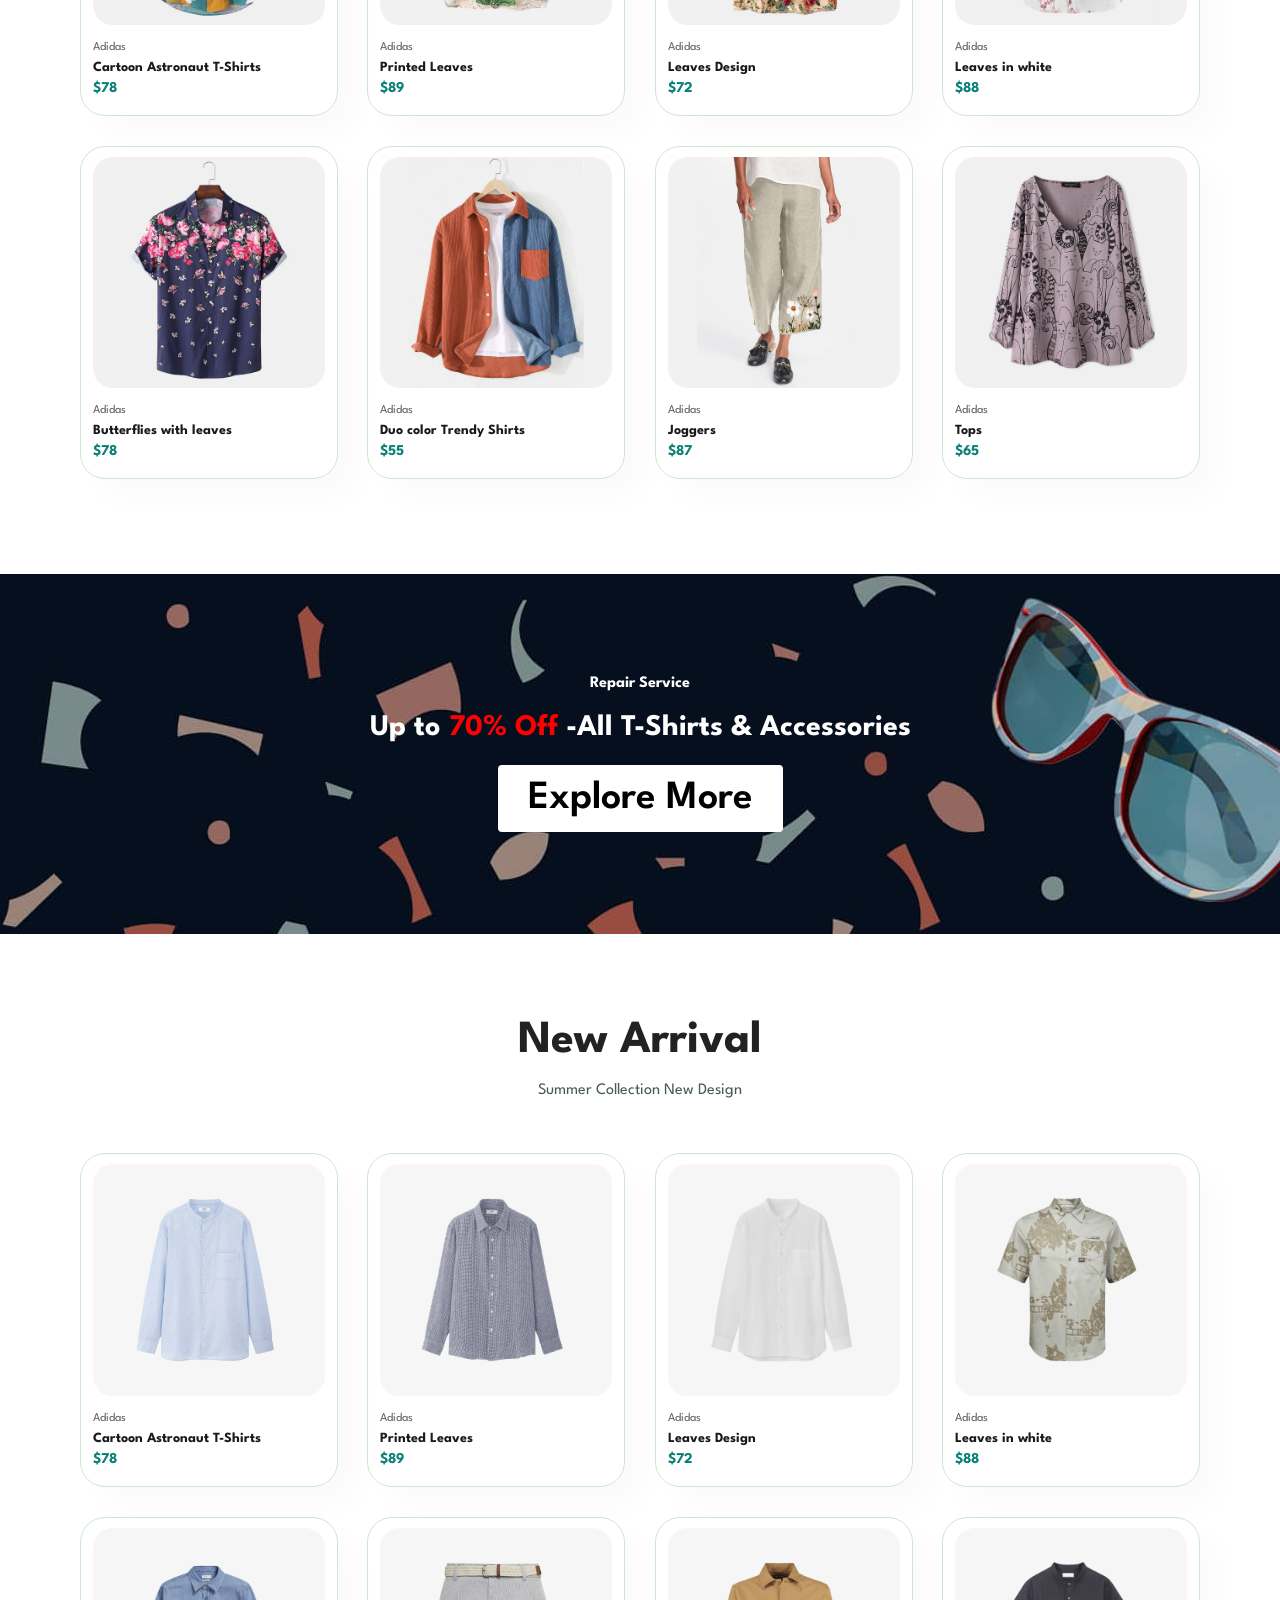
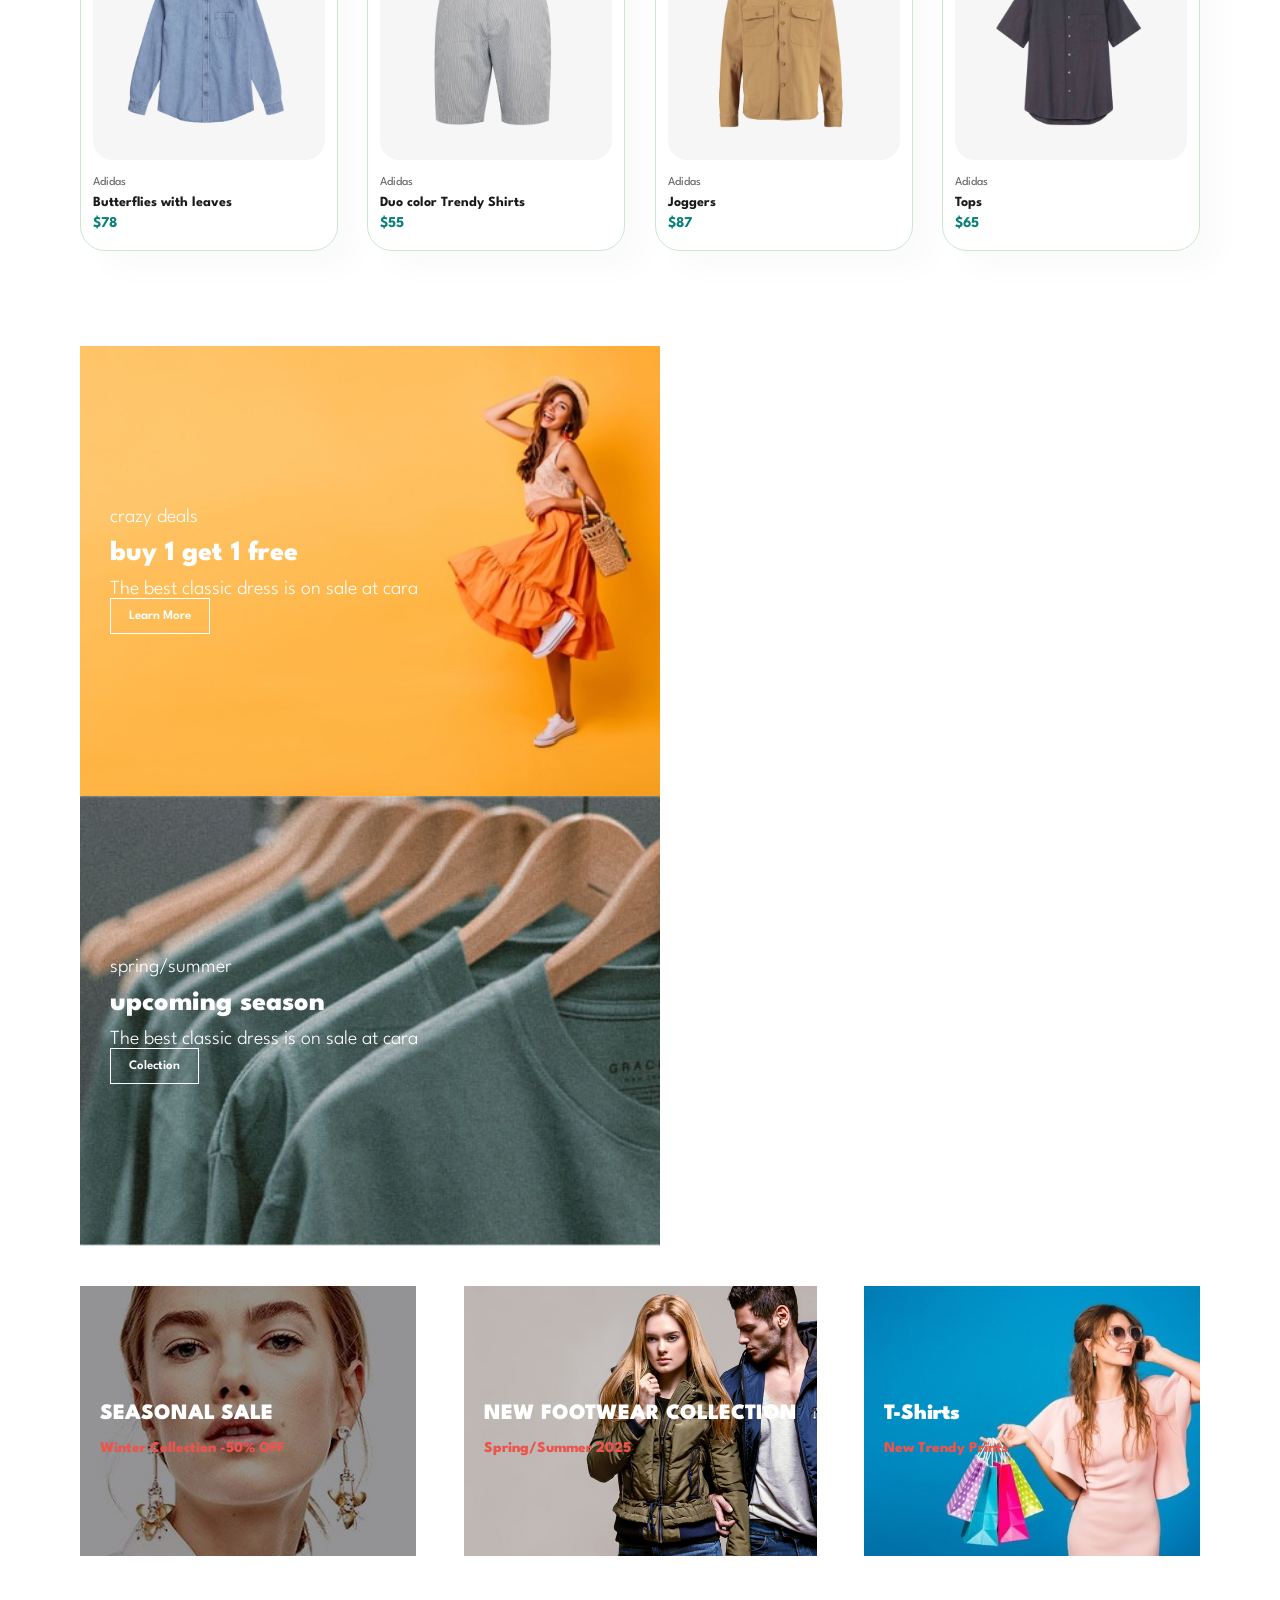
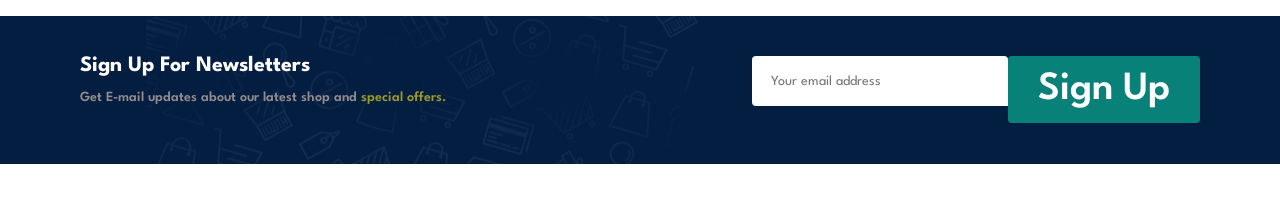
==== commit da7c358c: "banner3 and newsletter section added" ====
--- a/E-Commerce Website/index.html
+++ b/E-Commerce Website/index.html
@@ -323,7 +323,40 @@
             <h4>crazy deals</h4>
             <h2>buy 1 get 1 free</h2>
             <span>The best classic dress is on sale at cara</span>
-            <button>Learn More</button>
+            <button class="white">Learn More</button>
+        </div>
+        <div class="banner-box banner-box2">
+            <h4>spring/summer</h4>
+            <h2>upcoming season</h2>
+            <span>The best classic dress is on sale at cara</span>
+            <button class="white">Colection</button>
+        </div>
+    </section>
+
+    <section id="banner3">
+        <div class="banner-box">
+            <h2>SEASONAL SALE</h2>
+            <h3>Winter Collection -50% OFF</h3>
+        </div>
+        <div class="banner-box banner-box2">
+            <h2>NEW FOOTWEAR COLLECTION</h2>
+            <h3>Spring/Summer 2025</h3>
+        </div>
+        <div class="banner-box banner-box3">
+            <h2>T-Shirts</h2>
+            <h3>New Trendy Prints</h3>
+        </div>
+
+    </section>
+
+    <section id="newsletter" class="section-p1 section-m1">
+        <div class="newstext">
+            <h4>Sign Up For Newsletters</h4>
+            <p>Get E-mail updates about our latest shop and <span>special offers.</span></p>
+        </div>
+        <div class="form">
+            <input type="text" placeholder="Your email address">
+            <button class="normal">Sign Up</button>
         </div>
     </section>
 
--- a/E-Commerce Website/style.css
+++ b/E-Commerce Website/style.css
@@ -53,6 +53,18 @@
     border: none;
     outline: none;
     transition: 0.2s ease;
+}
+
+button.white{
+    font-size: 13px;
+    font-weight: 600;
+    padding: 11px 18px;
+    color: white;
+    background-color: transparent;
+    cursor: pointer;
+    border: 1px solid white;
+    outline: none;
+    transition: 0.2s;
 }
 
 body{
@@ -271,7 +283,7 @@
     justify-content: center;
     align-items: center;
     text-align: center;
-    background-image: url(img/banner/b2.jpg);
+    background-image: url("img/banner/b2.jpg");
     width: 100%;
     height: 40vh;
     background-size: cover;
@@ -300,15 +312,144 @@
 
 }
 
-/* sm-banner .banner-box{
+#sm-banner{
+    display: flex;
+    justify-content: space-between;
+    flex-wrap: wrap;
+
+}
+
+#sm-banner .banner-box{
     display: flex;
     flex-direction: column;
     justify-content: center;
-    align-items: center;
-    text-align: center;
-    background-image: url(img/banner/b17.jpg);
+    align-items: flex-start;
+    background-image: url("img/banner/b17.jpg");
     min-width: 580px;
     height: 50vh;
     background-size: cover;
     background-position: center;
-} */+    padding: 30px;
+}
+
+#sm-banner .banner-box2{
+    background-image: url("img/banner/b10.jpg");
+}
+
+#sm-banner h4{
+    color: white;
+    font-size: 20px;
+    font-weight: 300;
+}
+
+#sm-banner h2{
+    color: white;
+    font-size: 28px;
+    font-weight: 800;
+}
+
+#sm-banner span{
+    color: white;
+    font-size: 20px;
+    font-weight: 300;
+}
+
+#sm-banner .banner-box:hover button{
+    background: #088178;
+    border: 1px solid #088178;
+
+}
+
+#banner3{
+    display: flex;
+    justify-content: space-between;
+    flex-wrap: wrap;
+    padding: 0 80px;
+
+}
+
+#banner3 .banner-box{
+    display: flex;
+    flex-direction: column;
+    justify-content: center;
+    align-items: flex-start;
+    background-image: url("img/banner/b7.jpg");
+    min-width: 30%;
+    height: 30vh;
+    background-size: cover;
+    background-position: center;
+    padding: 20px;
+    margin-bottom: 20px;
+}
+
+#banner3 .banner-box2{
+    background-image: url(img/banner/b4.jpg);
+}
+
+#banner3 .banner-box3{
+    background-image: url(img/banner/b18.jpg);
+}
+#banner3 h2{
+    color: white;
+    font-weight: 900;
+    font-size: 22px;
+}
+
+#banner3 h3{
+    color: #ec544e;
+    font-weight: 800;
+    font-size: 15px;
+}
+
+#newsletter{
+    display: flex;
+    justify-content: space-between;
+    flex-wrap: wrap;
+    align-items: center;
+    background-image: url("img/banner/b14.png");
+    background-repeat: no-repeat;
+    background-position: 20% 30%;
+    background-color: #041e42;
+
+}
+
+#newsletter h4{
+    font-size: 22px;
+    font-weight: 700;
+    color: white;
+}
+
+#newsletter p {
+    font-size: 14px;
+    font-weight: 600;
+    color: rgb(148, 141, 141);
+}
+
+#newsletter p span{
+    color: rgb(157, 157, 36);
+}
+
+#newsletter .form{
+    display: flex;
+    width: 40%;
+}
+
+#newsletter input{
+    height: 3.125rem;
+    padding: 0 1.25em;
+    font-size: 14px;
+    width: 100%;
+    border: 1px solid transparent;
+    border-radius: 4px;
+    outline: none;
+    border-bottom-right-radius: 0;
+    border-bottom-right-radius: 0;
+
+}
+
+#newsletter button{
+    background-color: #088178;
+    color: white;
+    white-space: nowrap;
+}
+
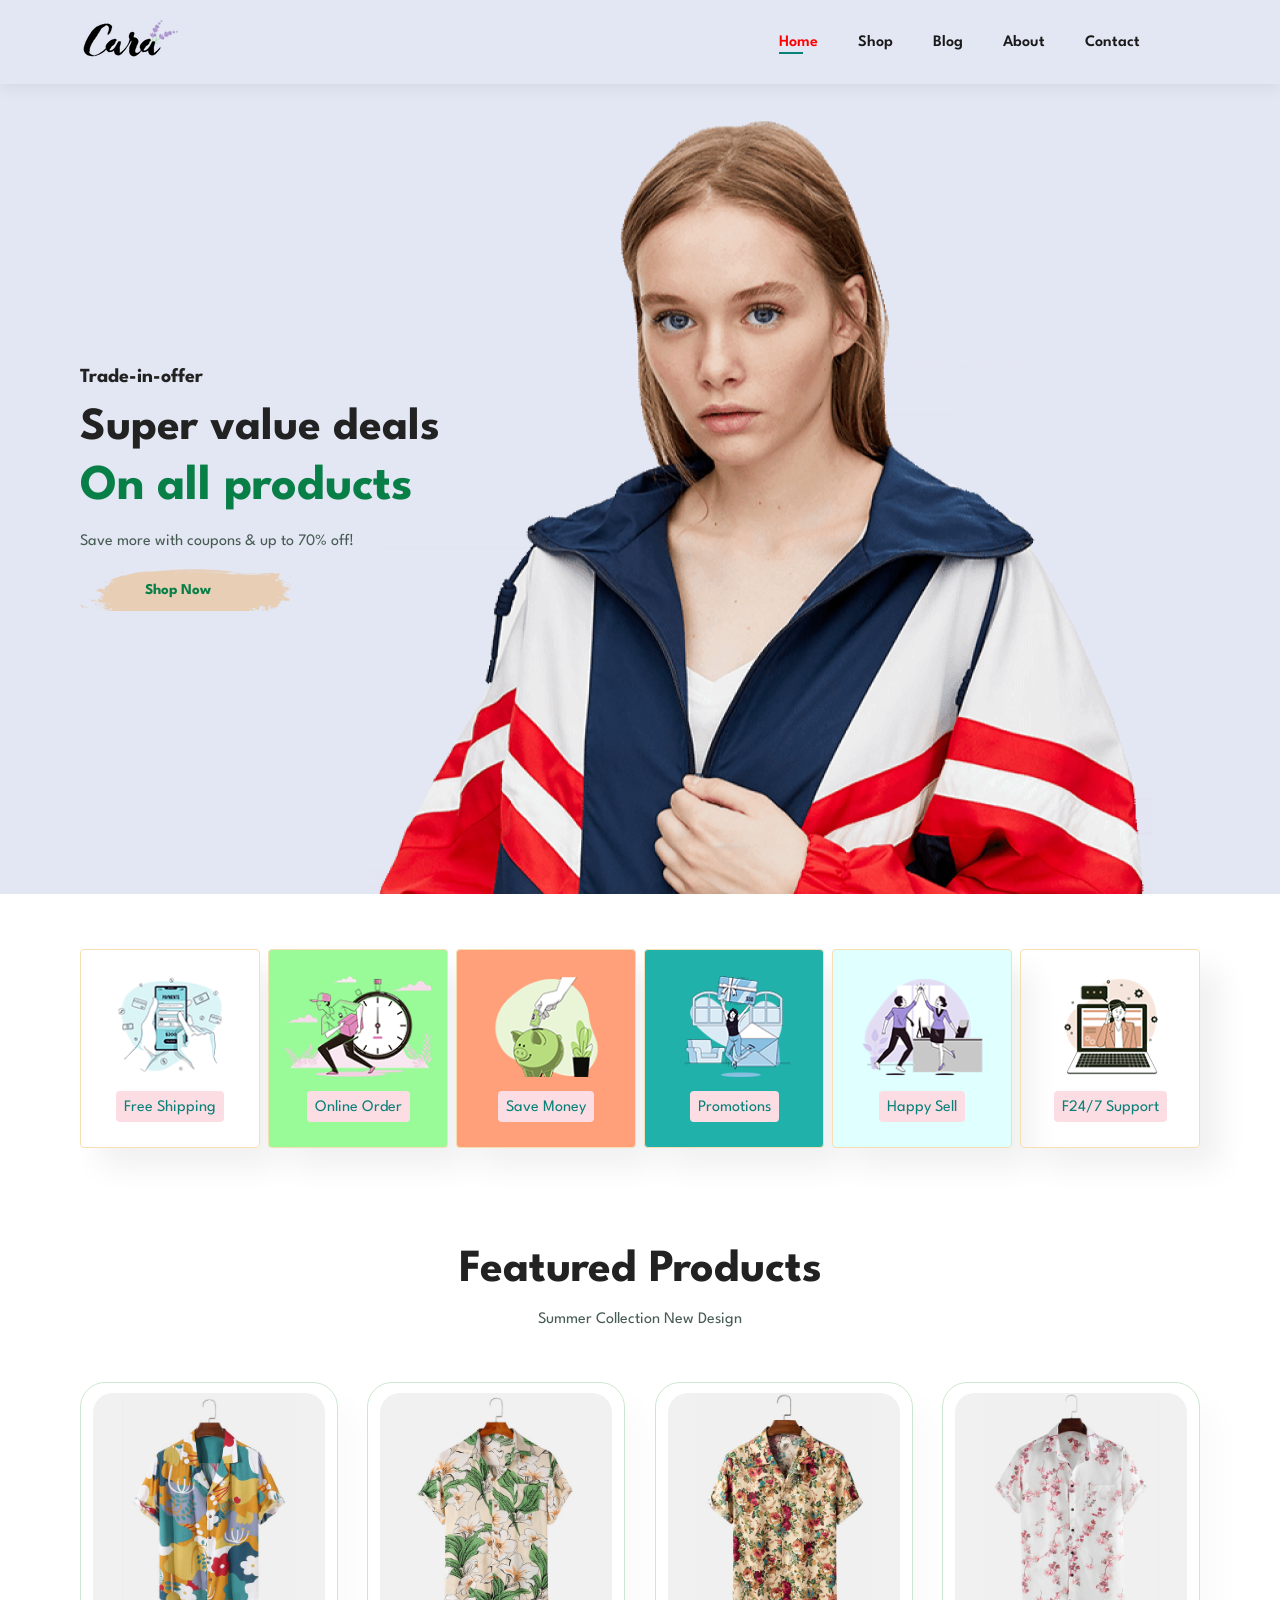
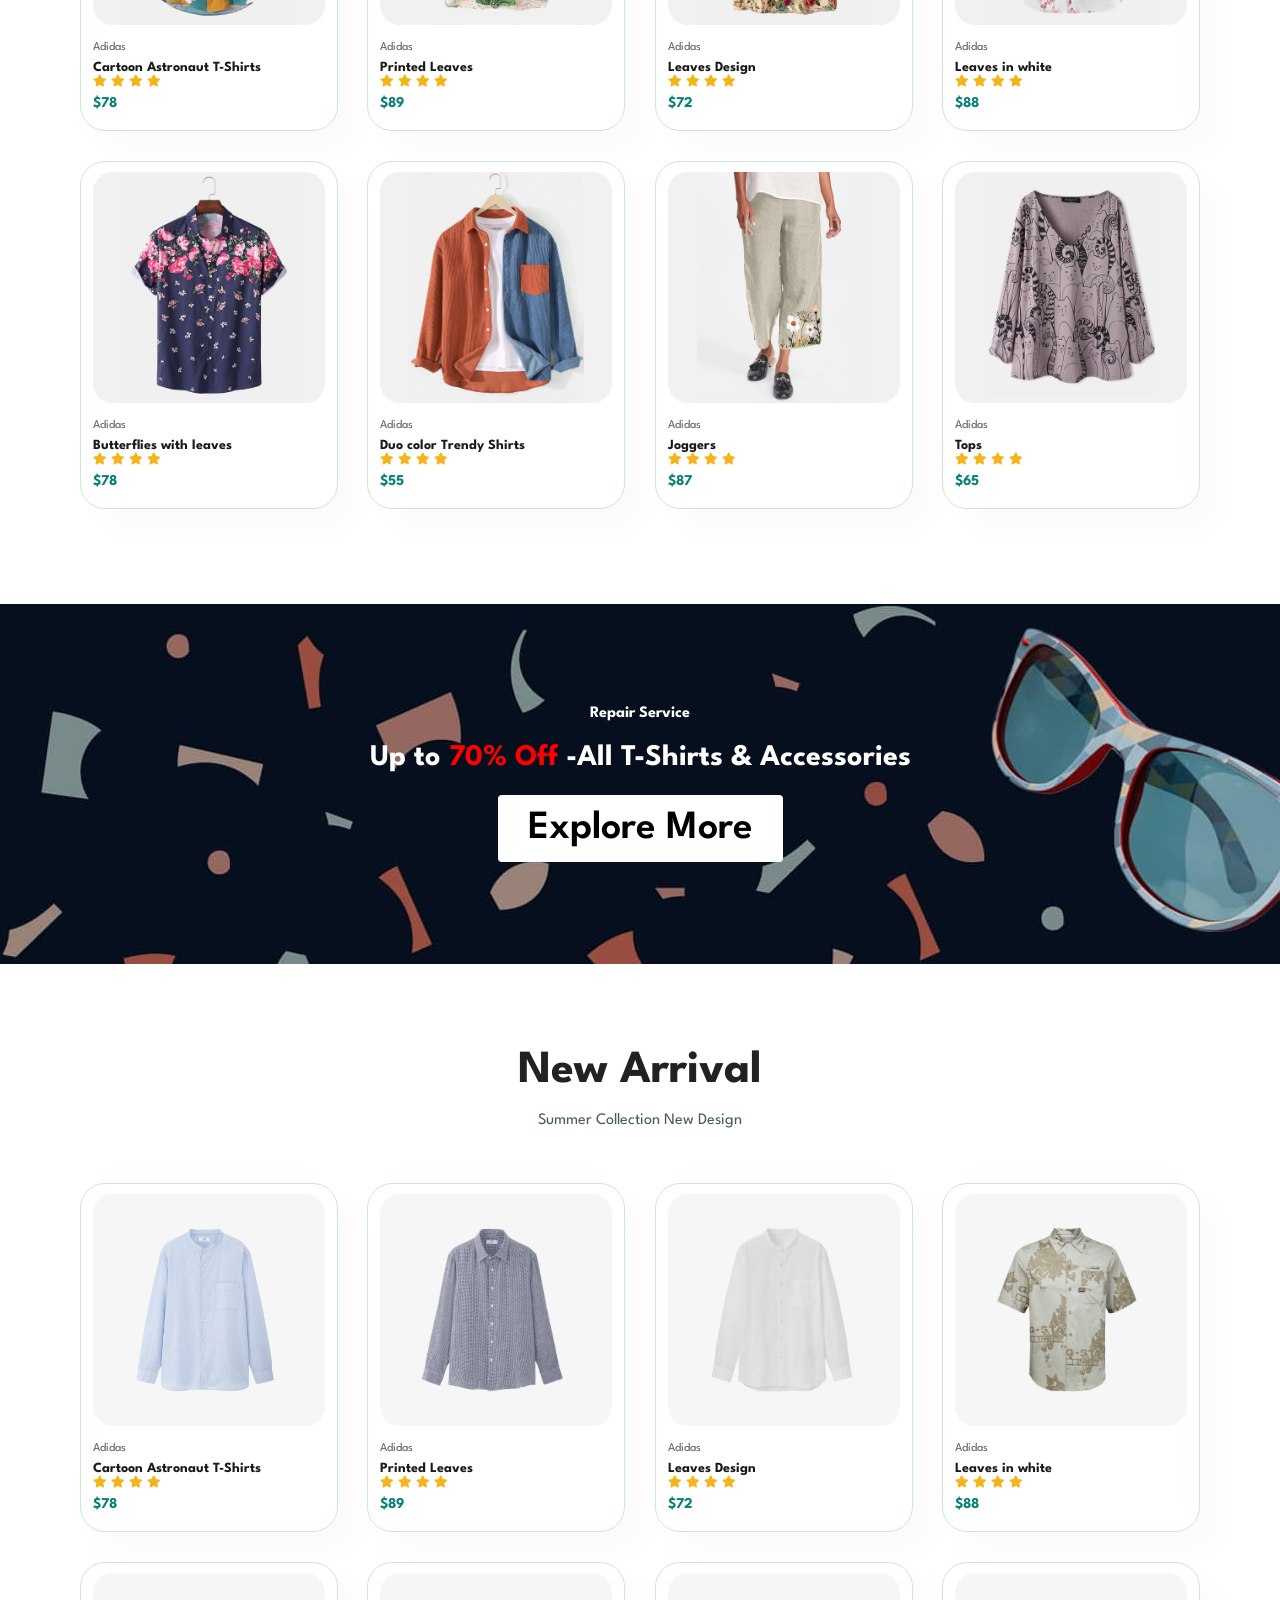
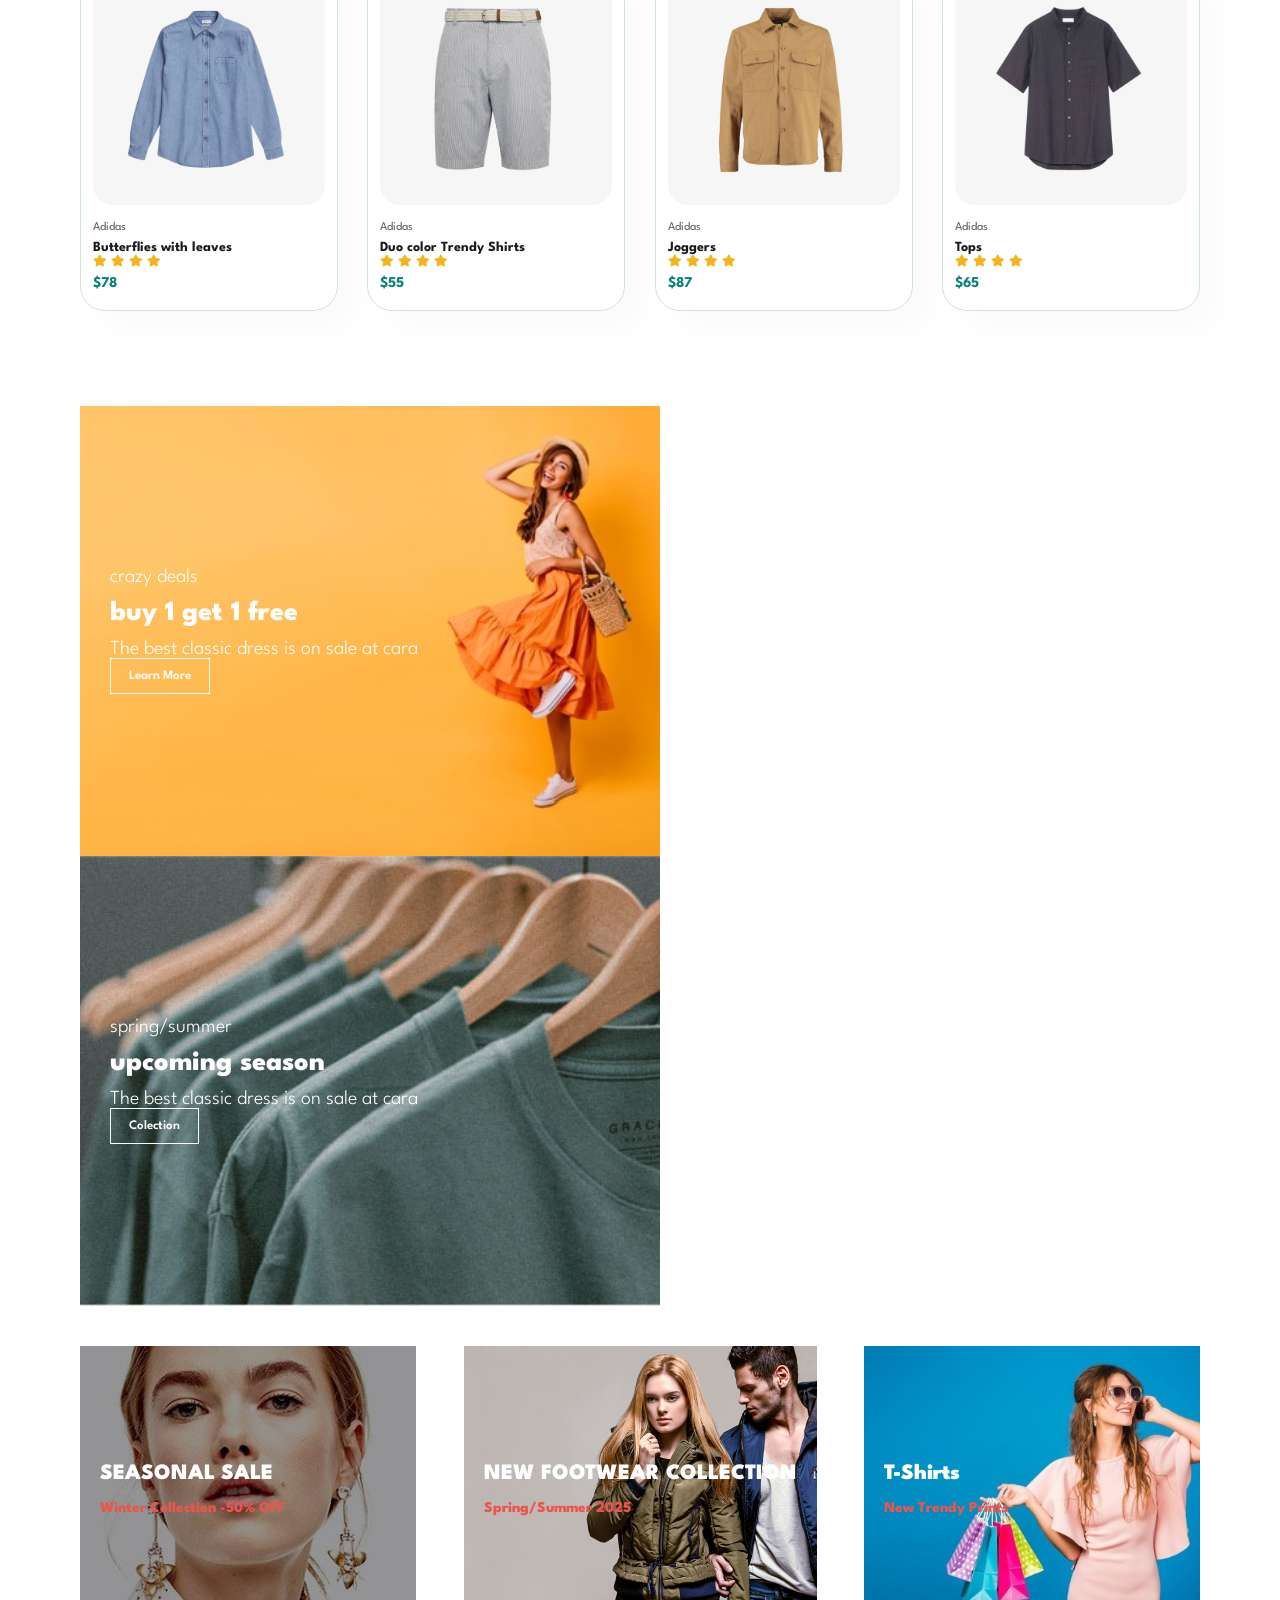
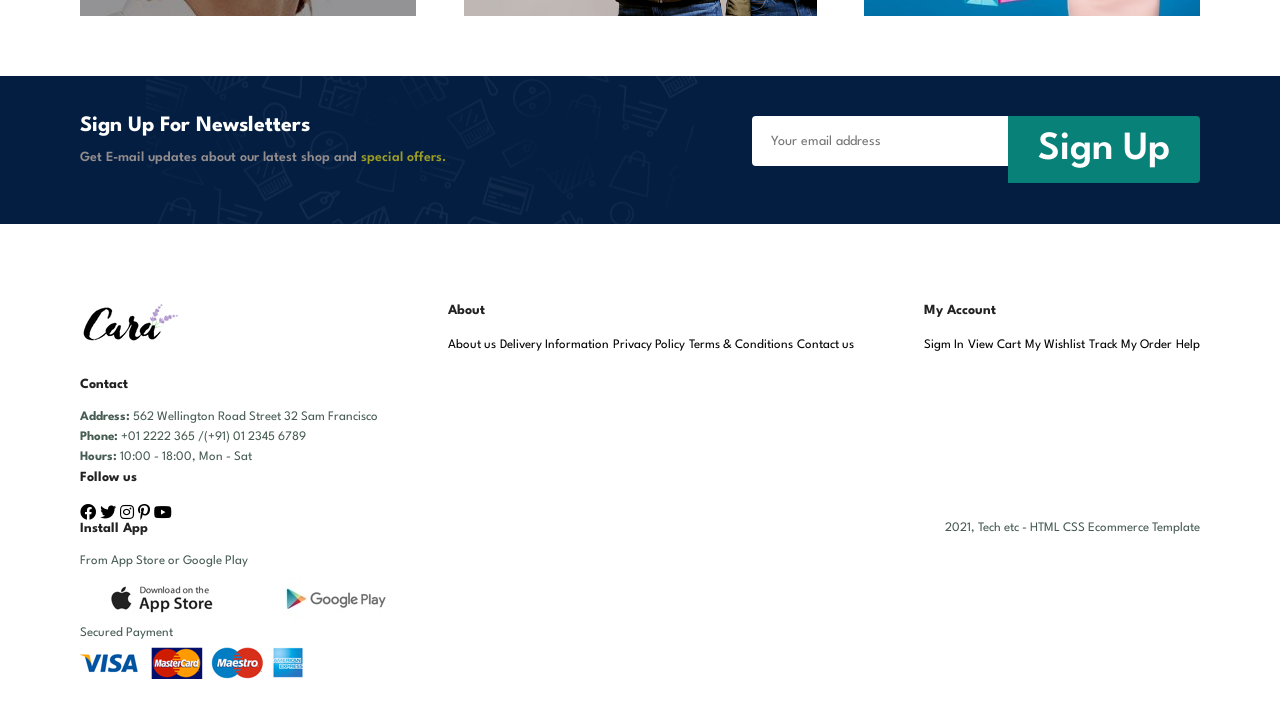
==== commit 4345939f: "Footer section added" ====
--- a/E-Commerce Website/index.html
+++ b/E-Commerce Website/index.html
@@ -4,7 +4,7 @@
     <meta charset="UTF-8">
     <meta name="viewport" content="width=device-width, initial-scale=1.0">
     <title>E-Commerse Website </title>
-    <link rel="stylesheet" href="path/to/font-awesome/css/font-awesome.min.css">
+    <link rel="stylesheet" href="https://pro.fontawesome.com/releases/v5.10.0/css/all.css" />
     <link rel="stylesheet" href="style.css">
 </head>
 <body>
@@ -359,6 +359,60 @@
             <button class="normal">Sign Up</button>
         </div>
     </section>
+    
+    <footer class="section-p1">
+        <div class="col">
+            <img class="logo" src="img/logo.png" alt="">
+            <h4>Contact</h4>
+            <p><strong>Address: </strong>562 Wellington Road Street 32 Sam Francisco</p>
+            <p><strong>Phone: </strong>+01 2222 365 /(+91) 01 2345 6789</p>
+            <p><strong>Hours: </strong>10:00 - 18:00, Mon - Sat</p>
+            <div class="follow">
+                <h4>Follow us</h4>
+                <div class="icon">
+                    <i class="fab fa-facebook"></i>
+                    <i class="fab fa-twitter"></i>
+                    <i class="fab fa-instagram"></i>
+                    <i class="fab fa-pinterest-p"></i>
+                    <i class="fab fa-youtube"></i>
+                </div>
+            </div>
+        </div>
+
+        <div class="col">
+            <h4>About</h4>
+            <a href="#">About us</a>
+            <a href="#">Delivery Information</a>
+            <a href="#">Privacy Policy</a>
+            <a href="#">Terms & Conditions</a>
+            <a href="#">Contact us</a>
+        </div>
+
+        <div class="col">
+            <h4>My Account</h4>
+            <a href="#">Sigm In</a>
+            <a href="#">View Cart</a>
+            <a href="#">My Wishlist</a>
+            <a href="#">Track My Order</a>
+            <a href="#">Help</a>
+        </div>
+
+        <div class="col install">
+            <h4>Install App</h4>
+            <p>From App Store or Google Play</p>
+            <div class="row">
+                <img src="img/pay/app.jpg" alt="">
+                <img src="img/pay/play.jpg" alt="">
+            </div>
+            <p>Secured Payment</p>
+            <img src="img/pay/pay.png" alt="">
+        </div>
+
+        <div class="copyright">
+            <p>2021, Tech etc - HTML CSS Ecommerce Template</p>
+        </div>
+    </footer>
+
 
     <script src="script.js"></script>
 </body>
--- a/E-Commerce Website/style.css
+++ b/E-Commerce Website/style.css
@@ -442,7 +442,7 @@
     border: 1px solid transparent;
     border-radius: 4px;
     outline: none;
-    border-bottom-right-radius: 0;
+    border-top-right-radius: 0;
     border-bottom-right-radius: 0;
 
 }
@@ -451,5 +451,40 @@
     background-color: #088178;
     color: white;
     white-space: nowrap;
-}
-
+    border-top-left-radius: 0;
+    border-bottom-left-radius: 0;
+}
+
+footer{
+    display: flex;
+    flex-wrap: wrap;
+    justify-content: space-between;
+}
+
+footer-col{
+    display: flex;
+    flex-direction: column;
+    align-items: flex-start;
+    margin-bottom: 20px;
+}
+
+footer .logo{
+    margin-bottom: 30px;
+}
+
+footer h4{
+    font-size: 14px;
+    padding-bottom: 20px;
+}
+
+footer p{
+    font-size: 13px;
+    margin:0 0 8px 0;
+}
+
+footer a{
+    font-size: 13px;
+    text-decoration: none;
+    color: black;
+    margin-bottom: 10px;
+}
